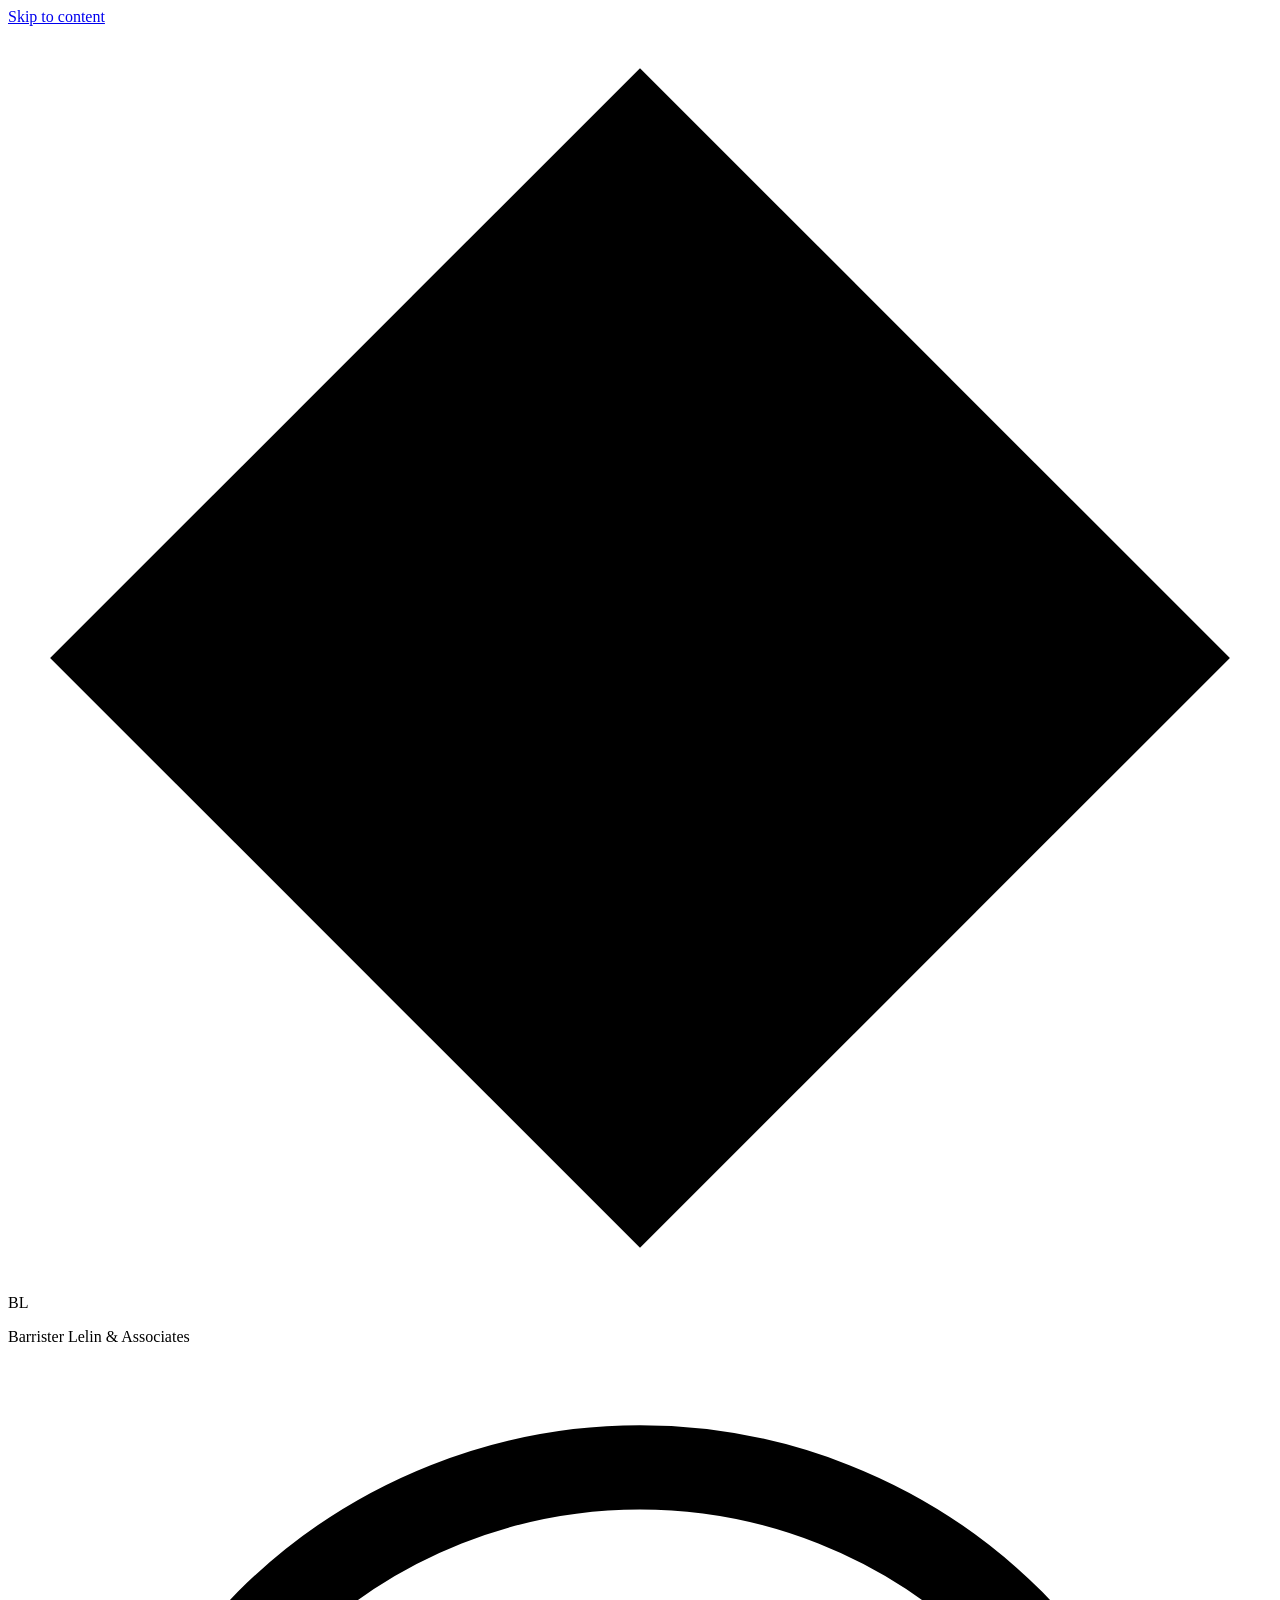
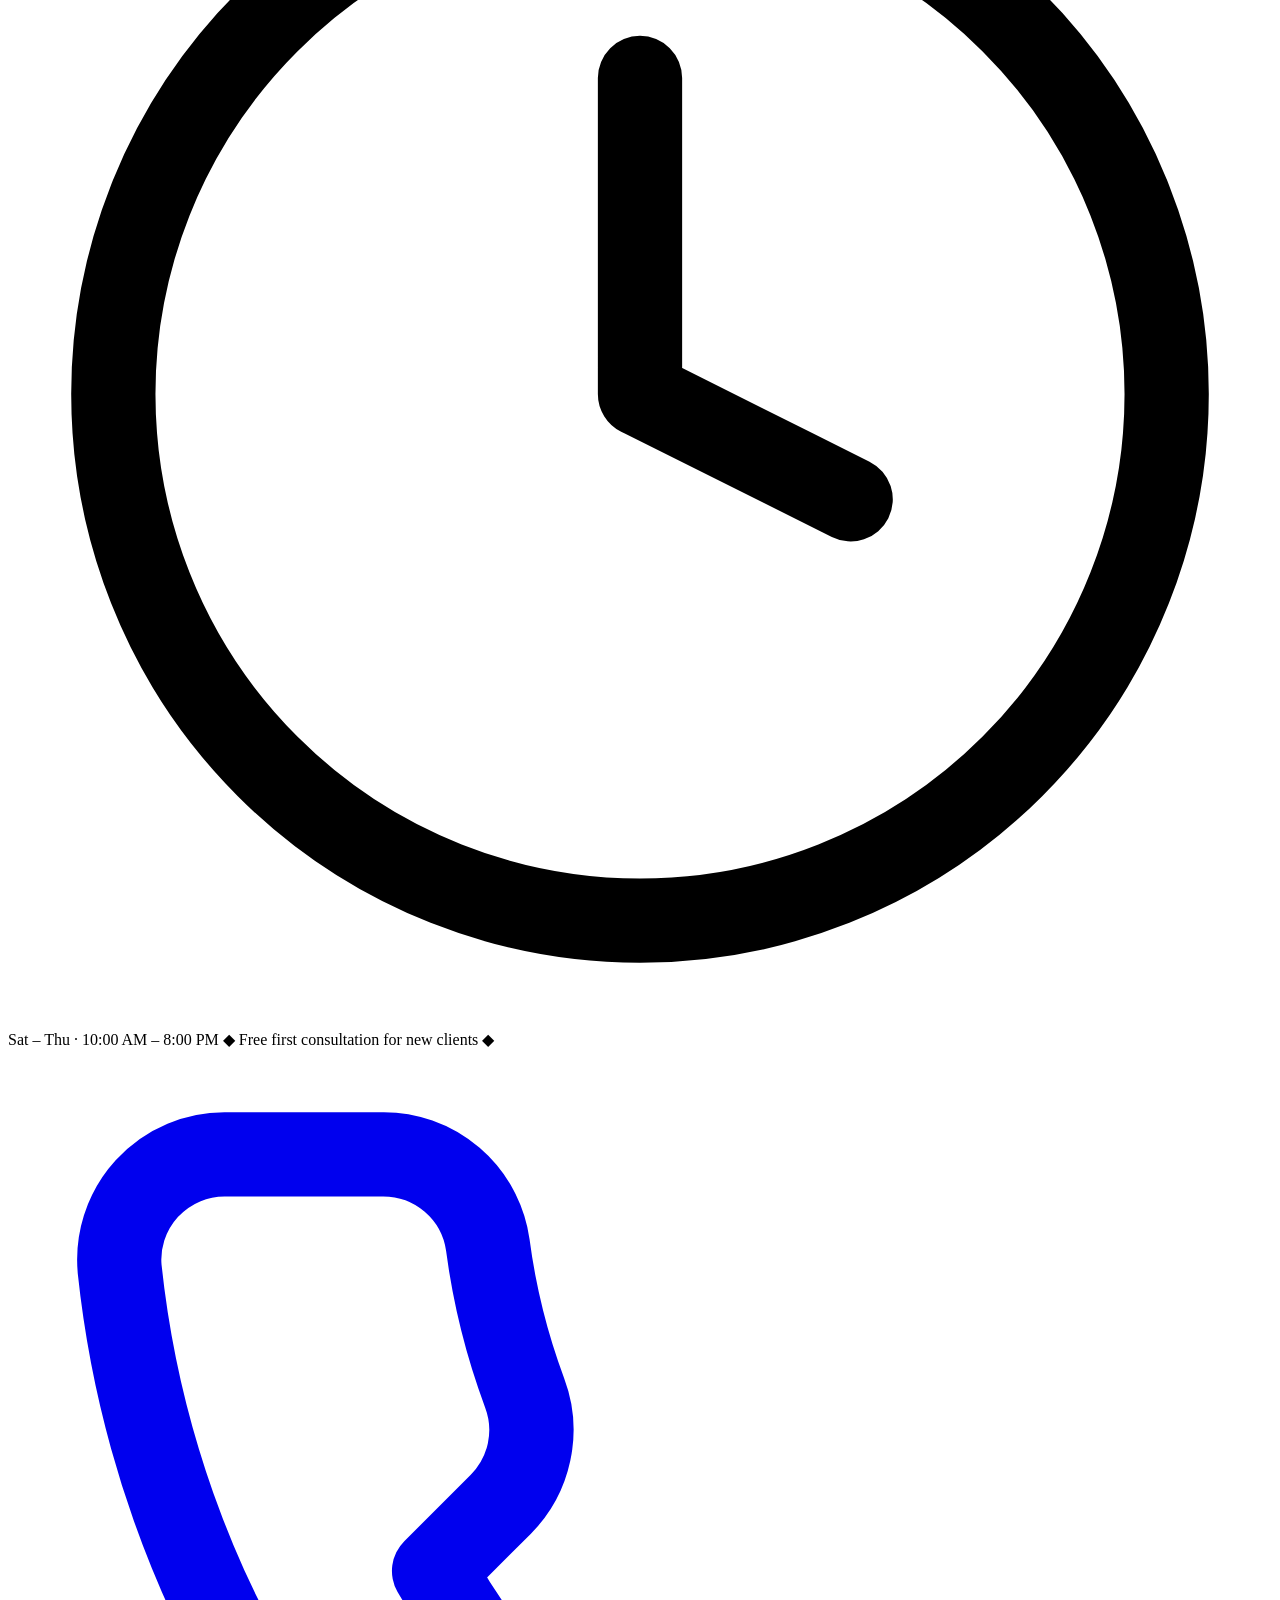
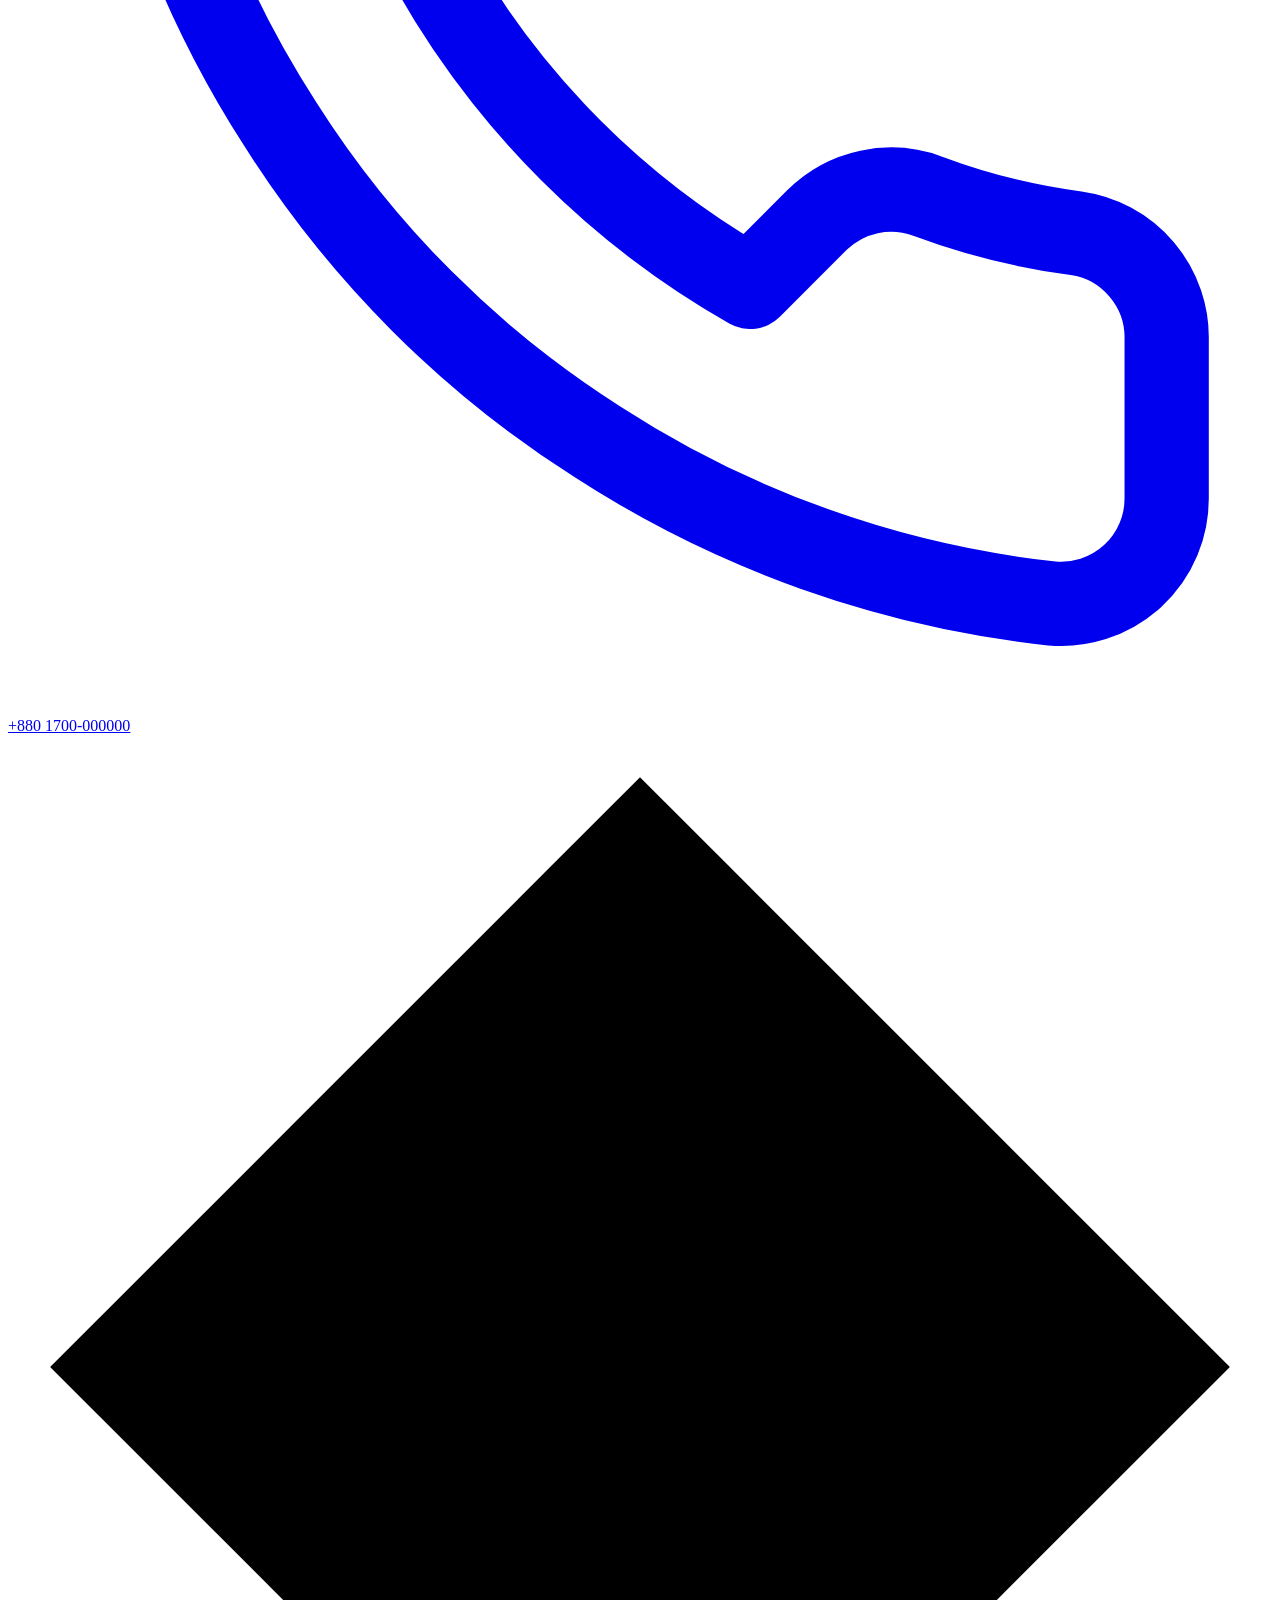
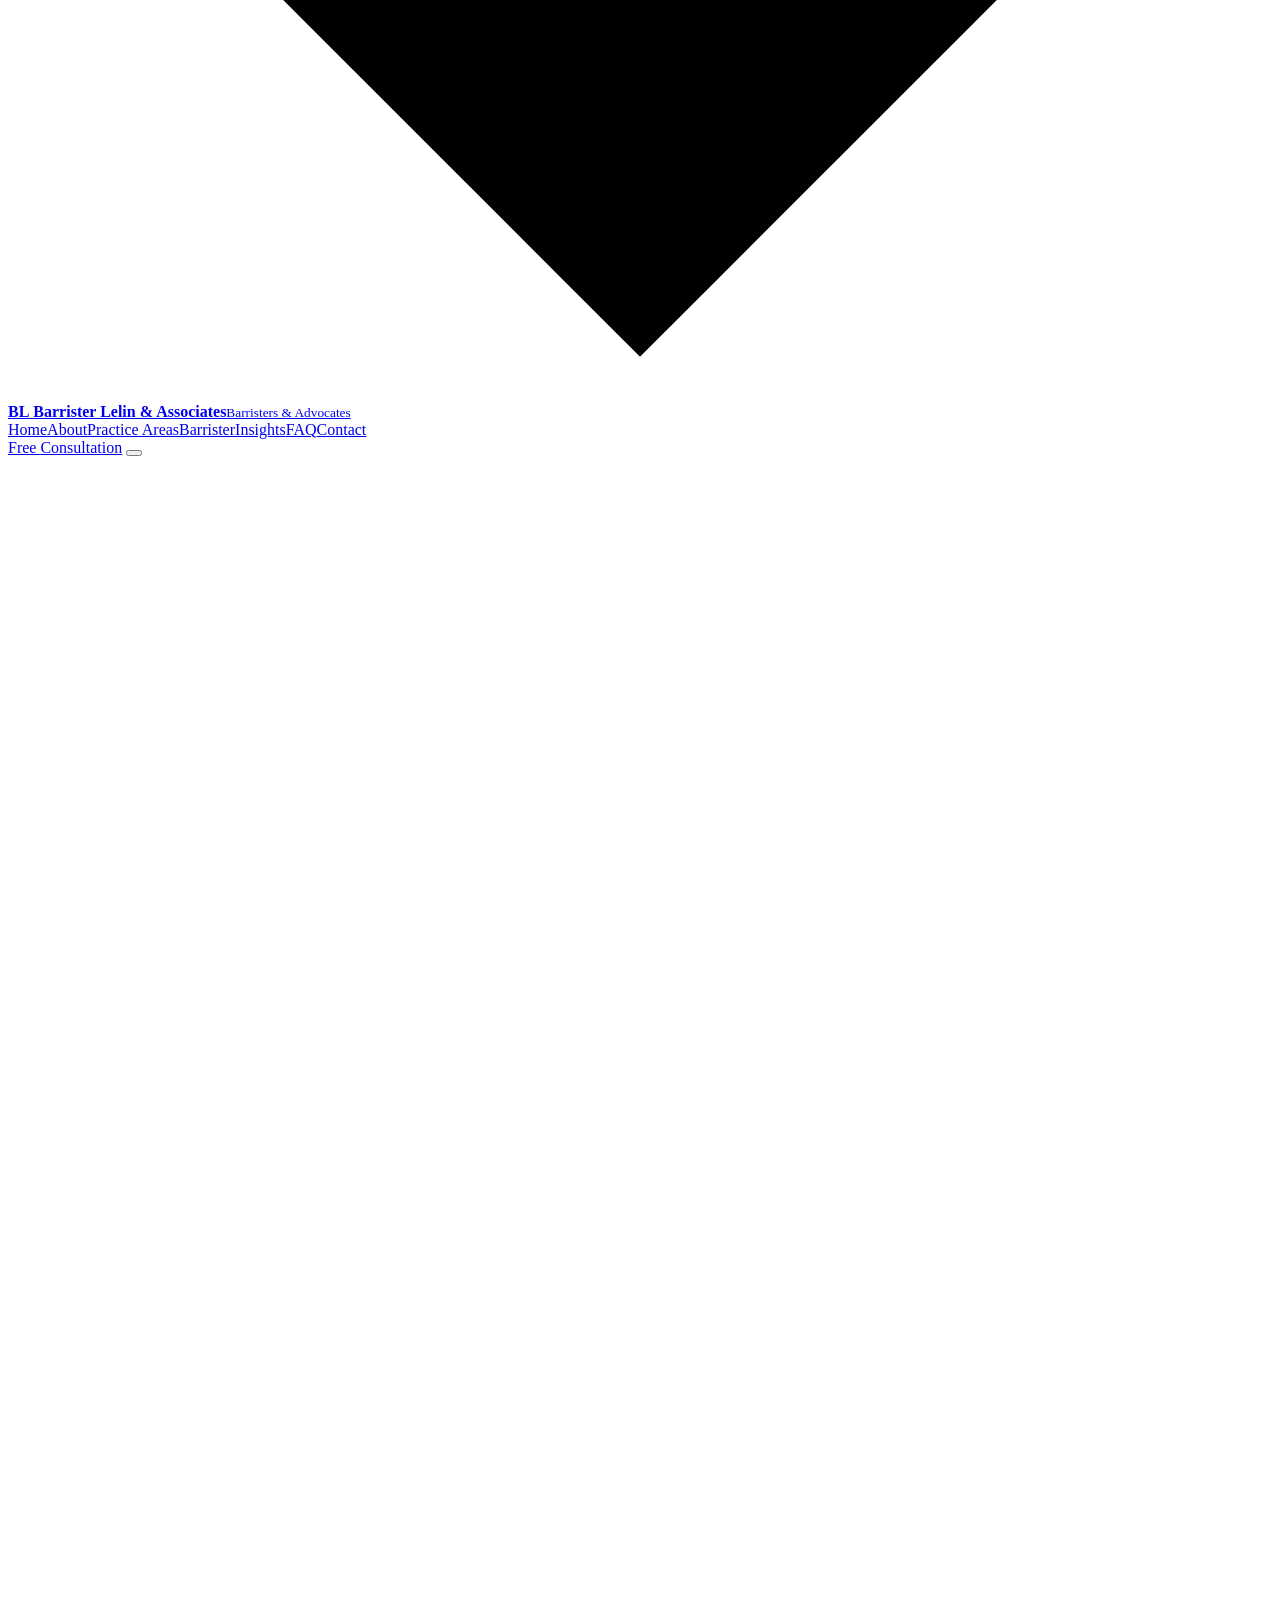
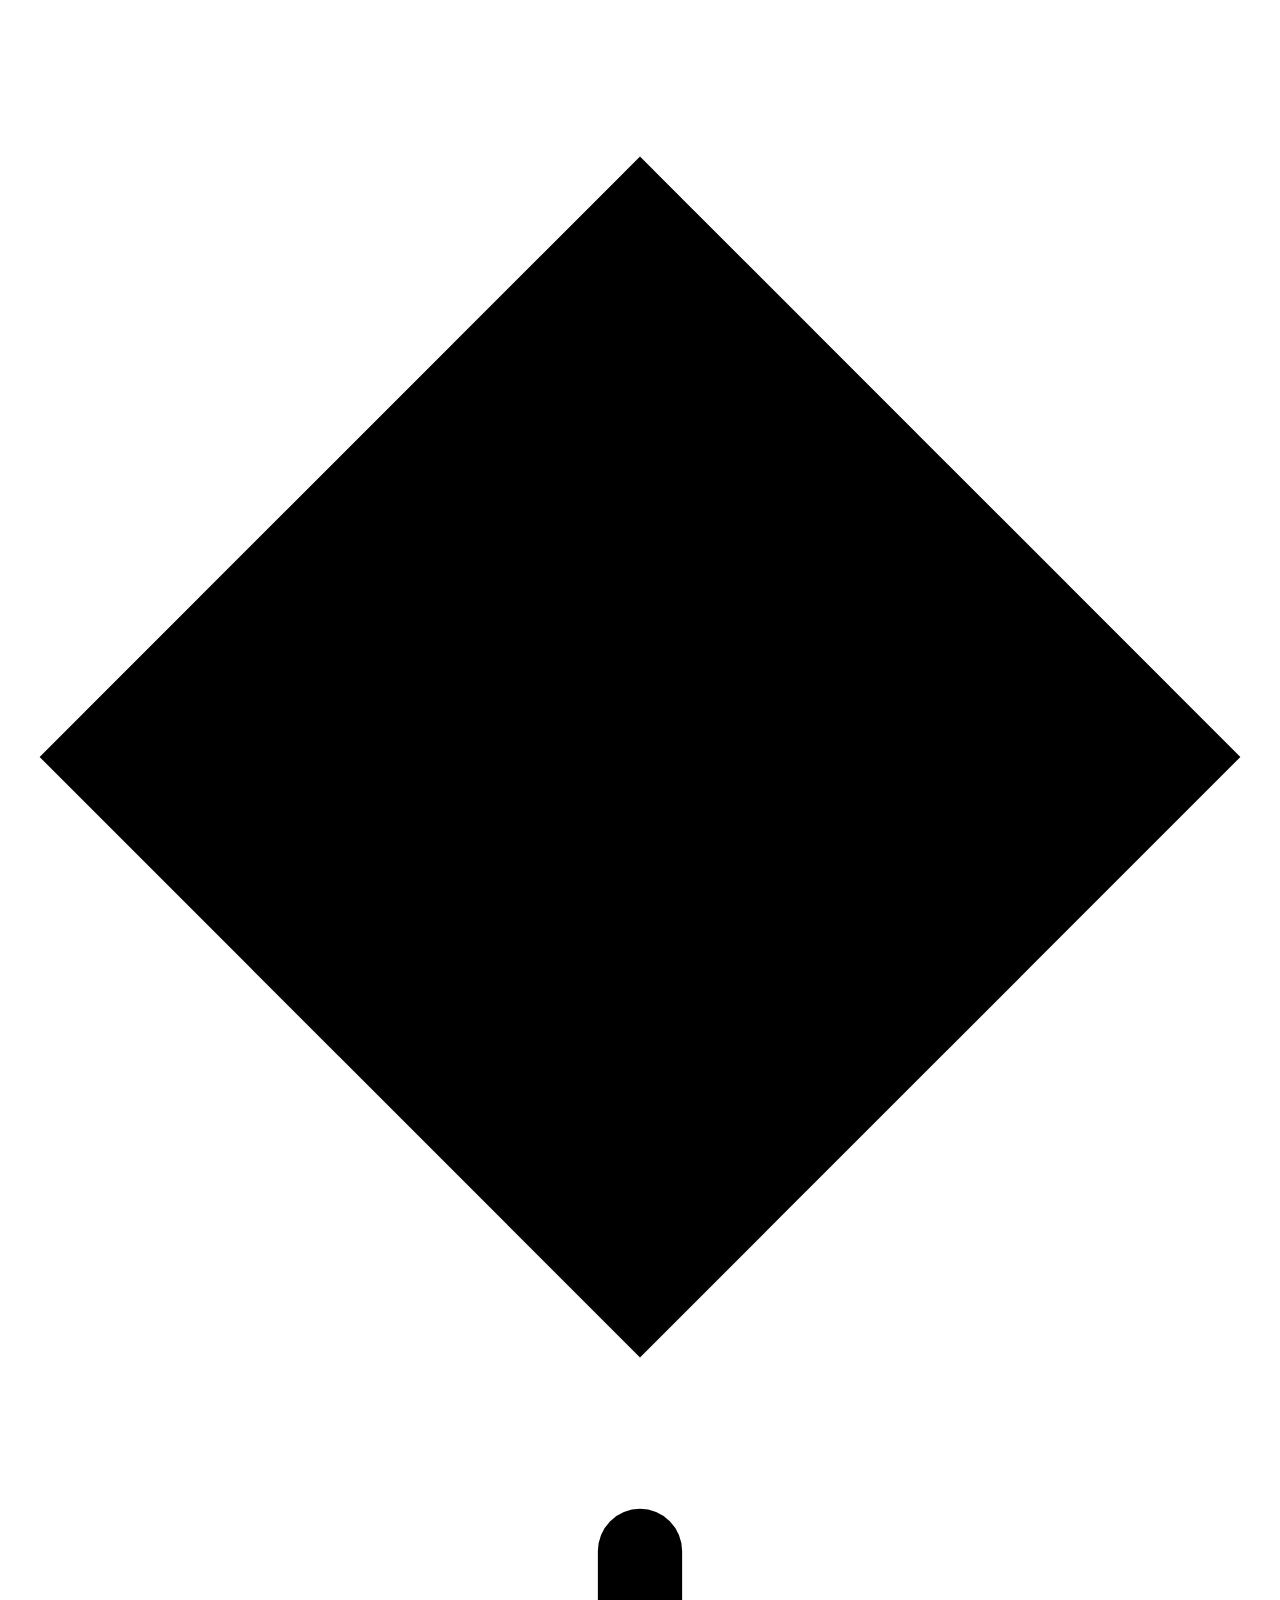
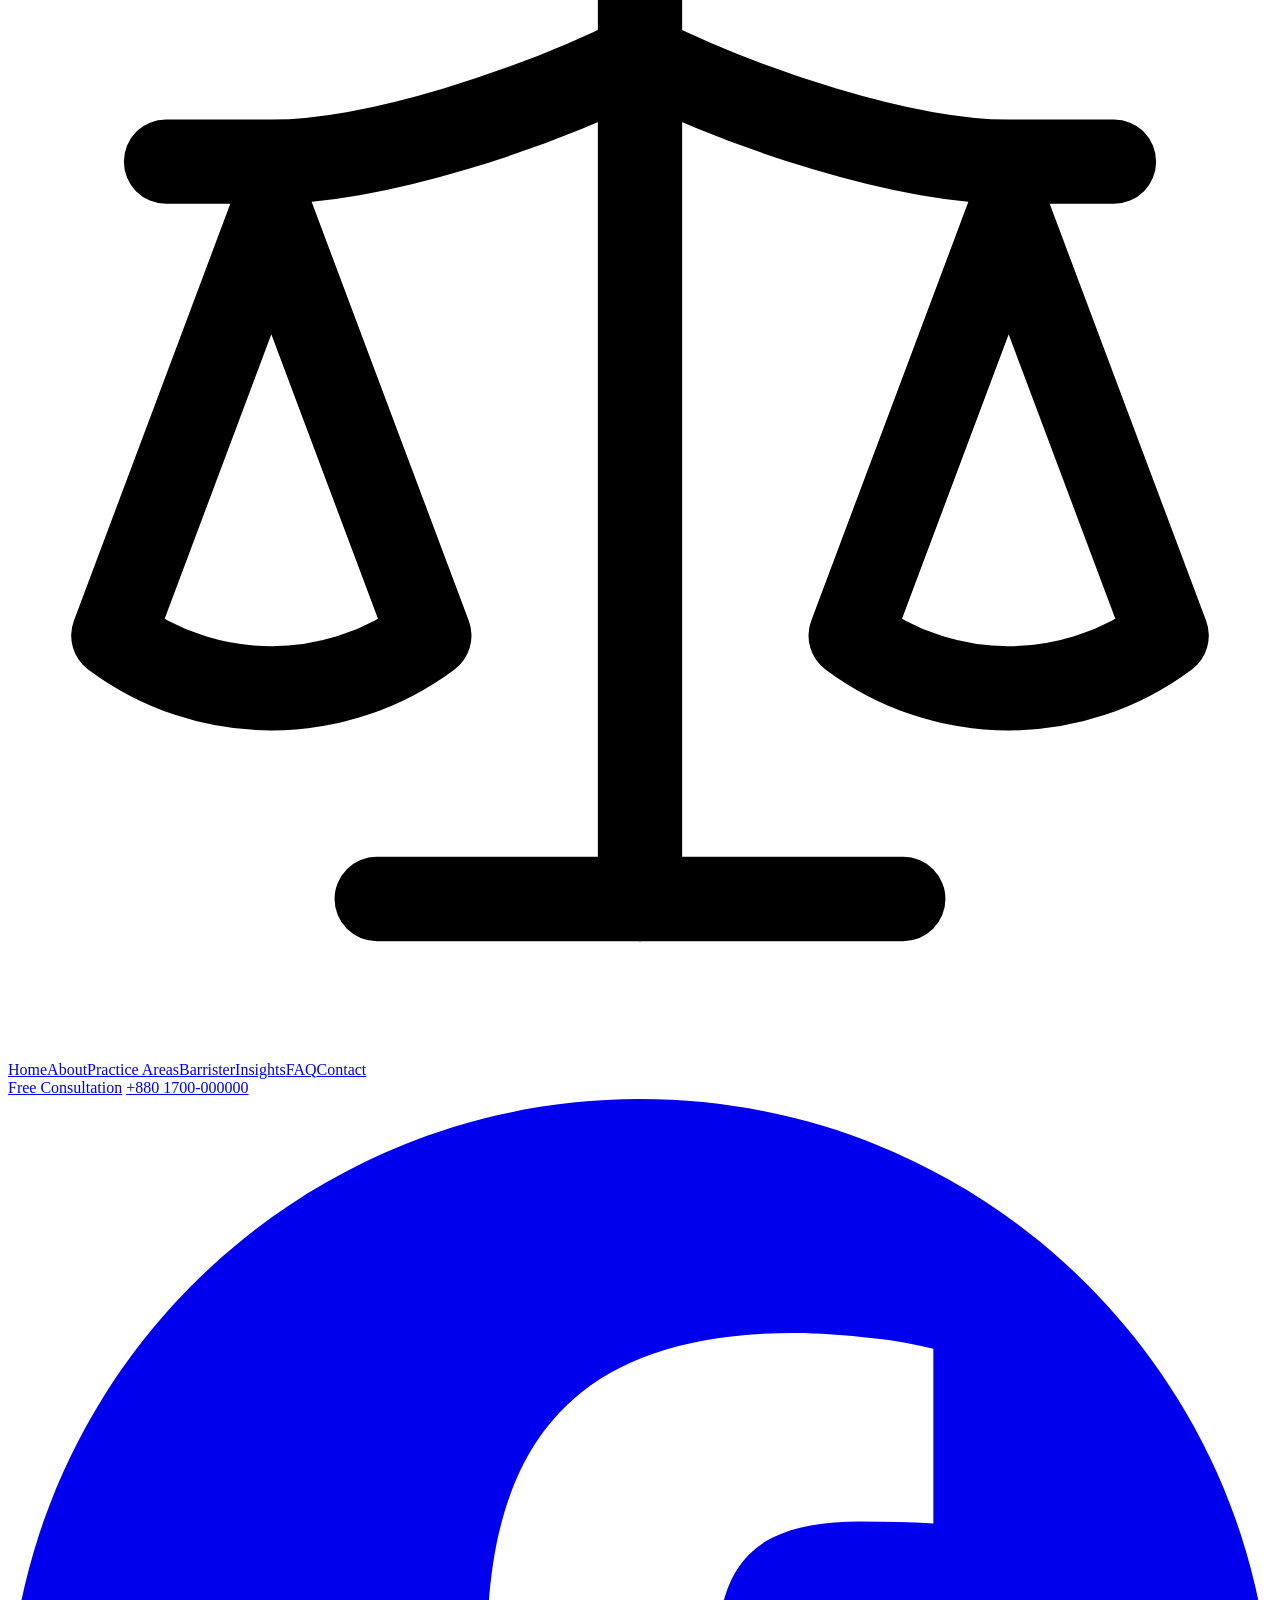
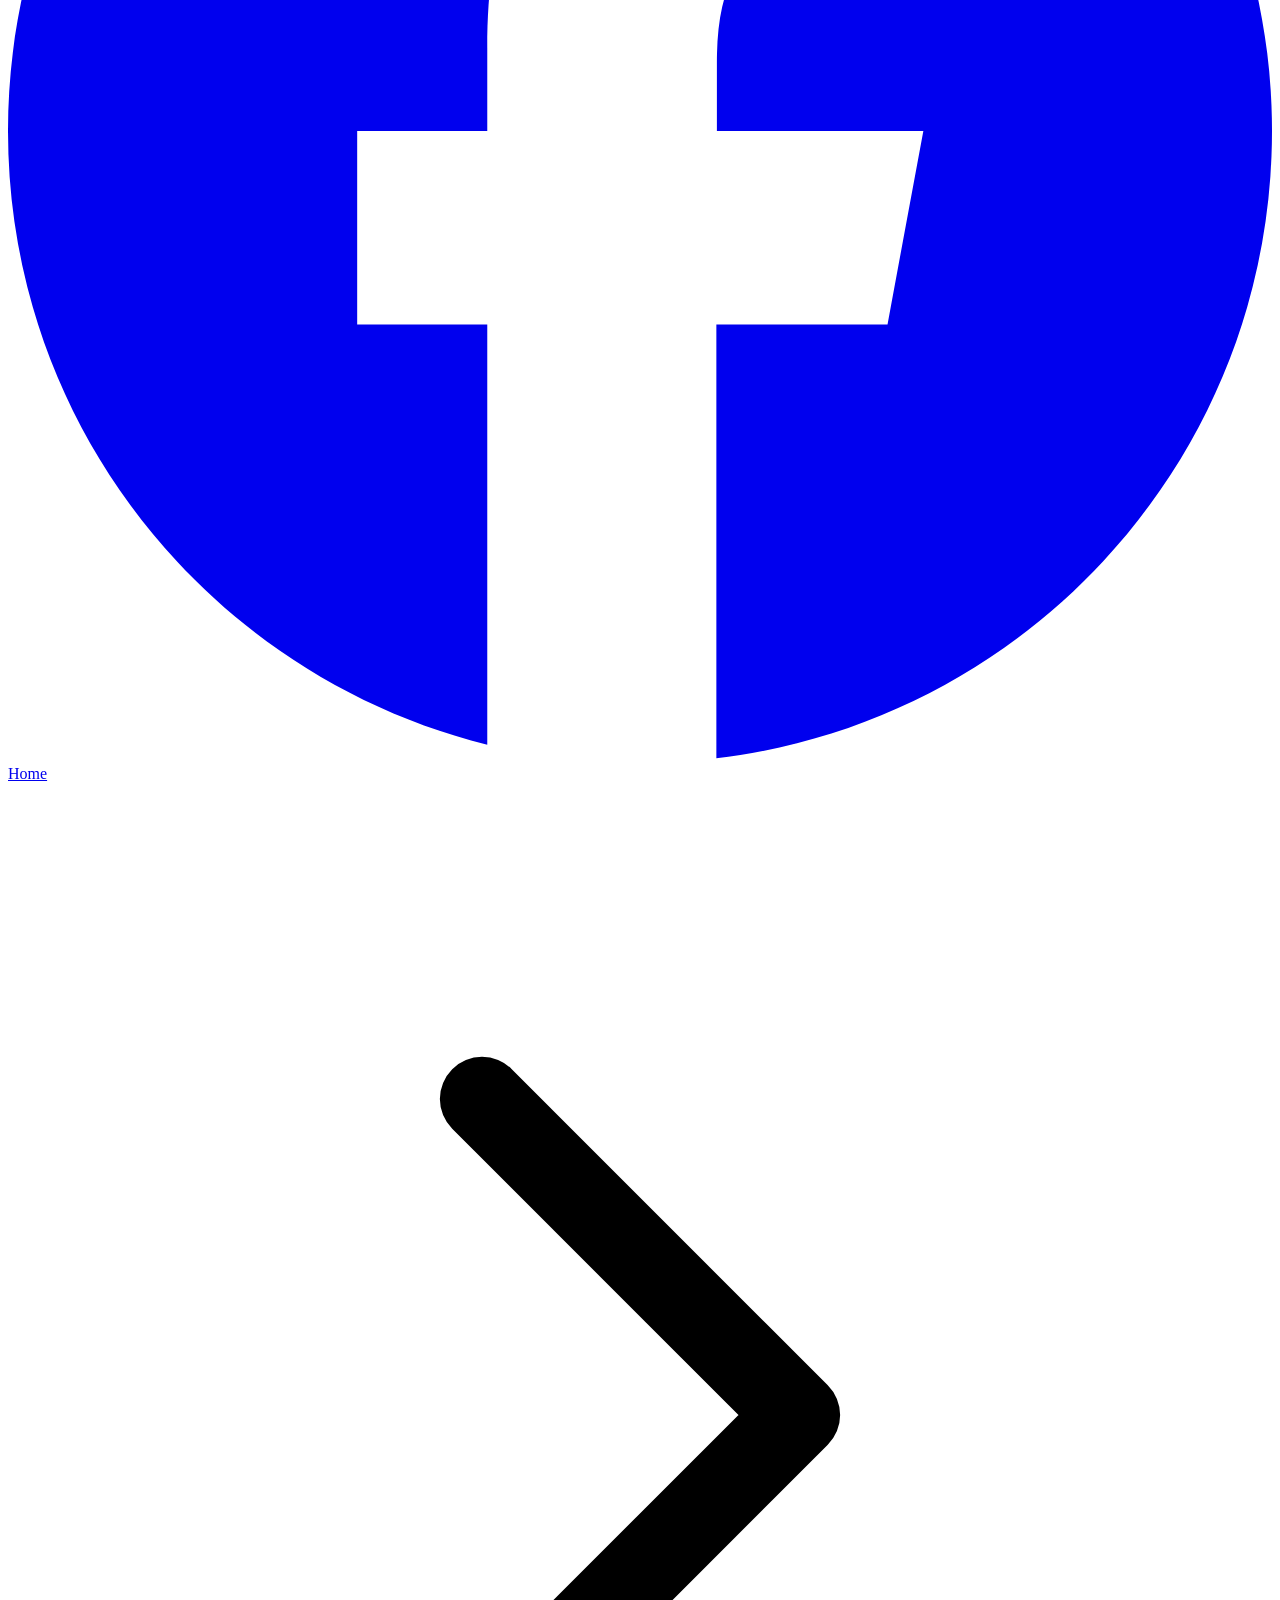
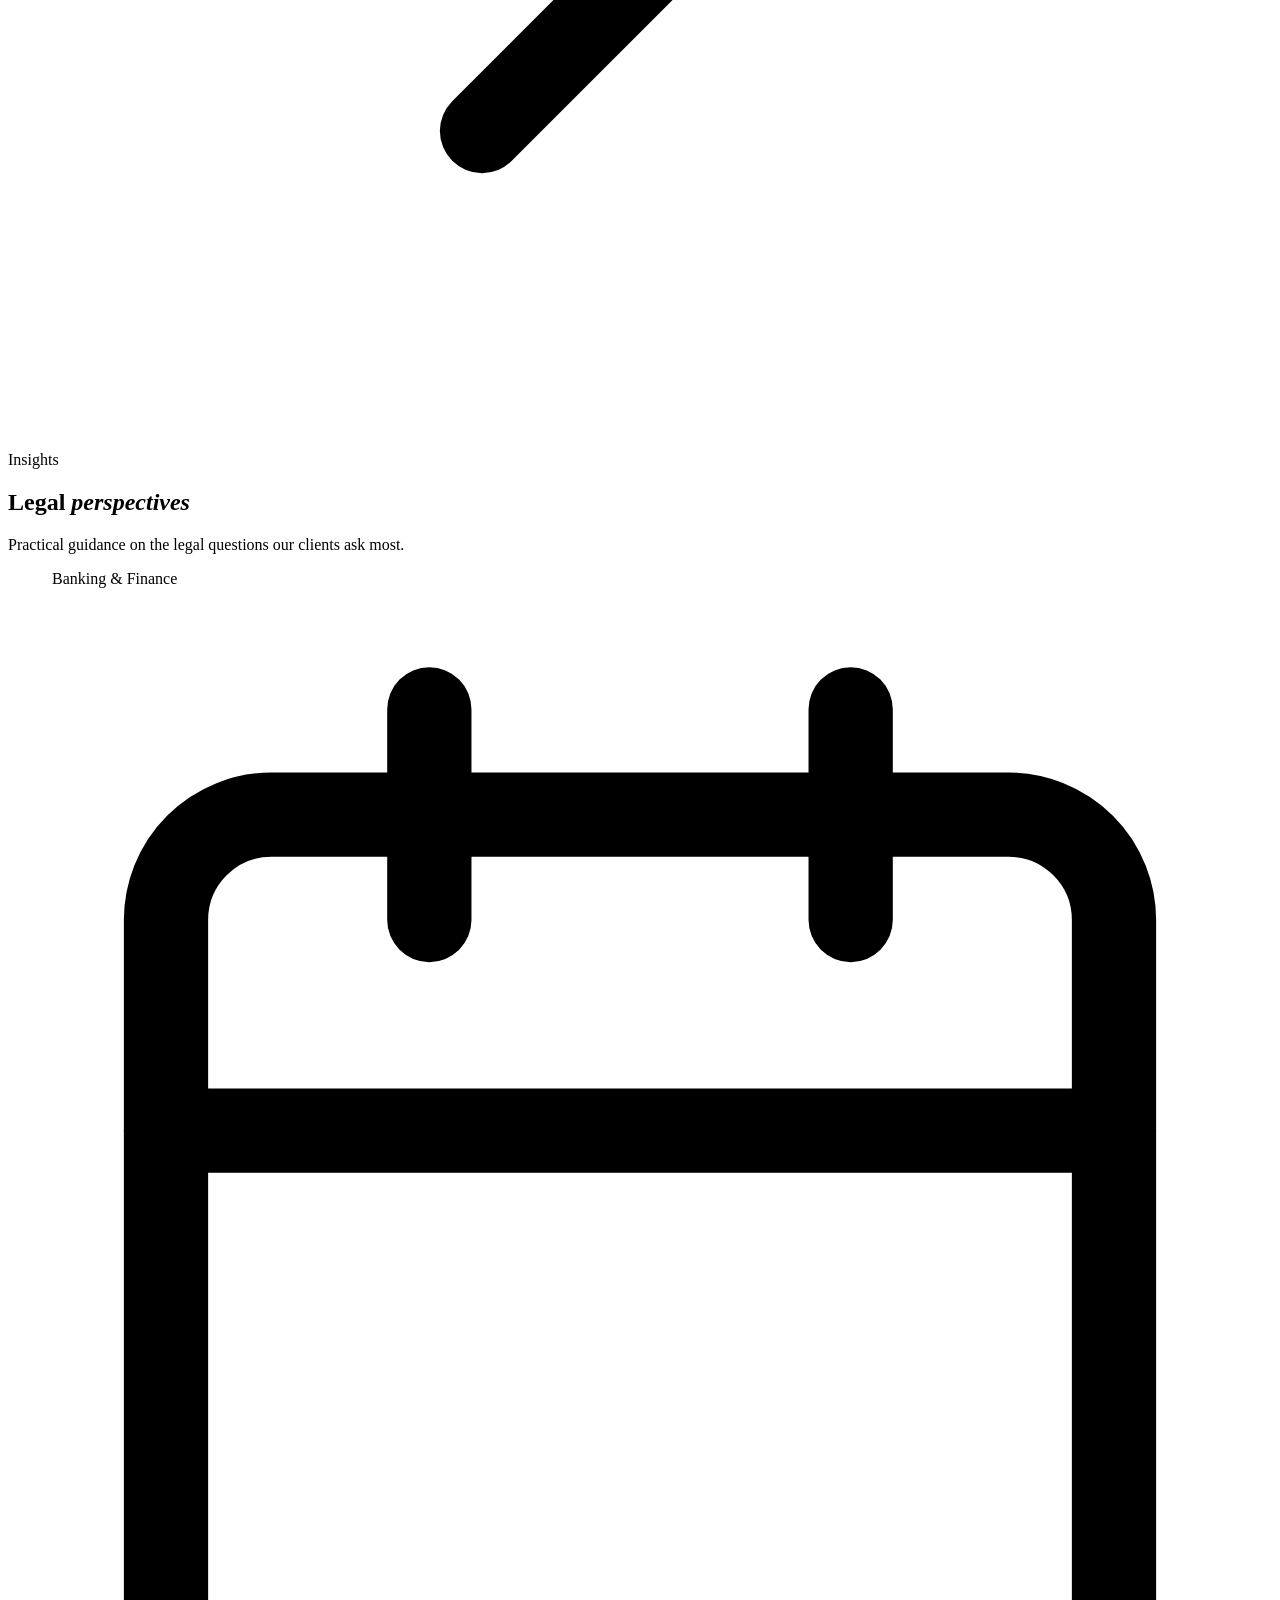
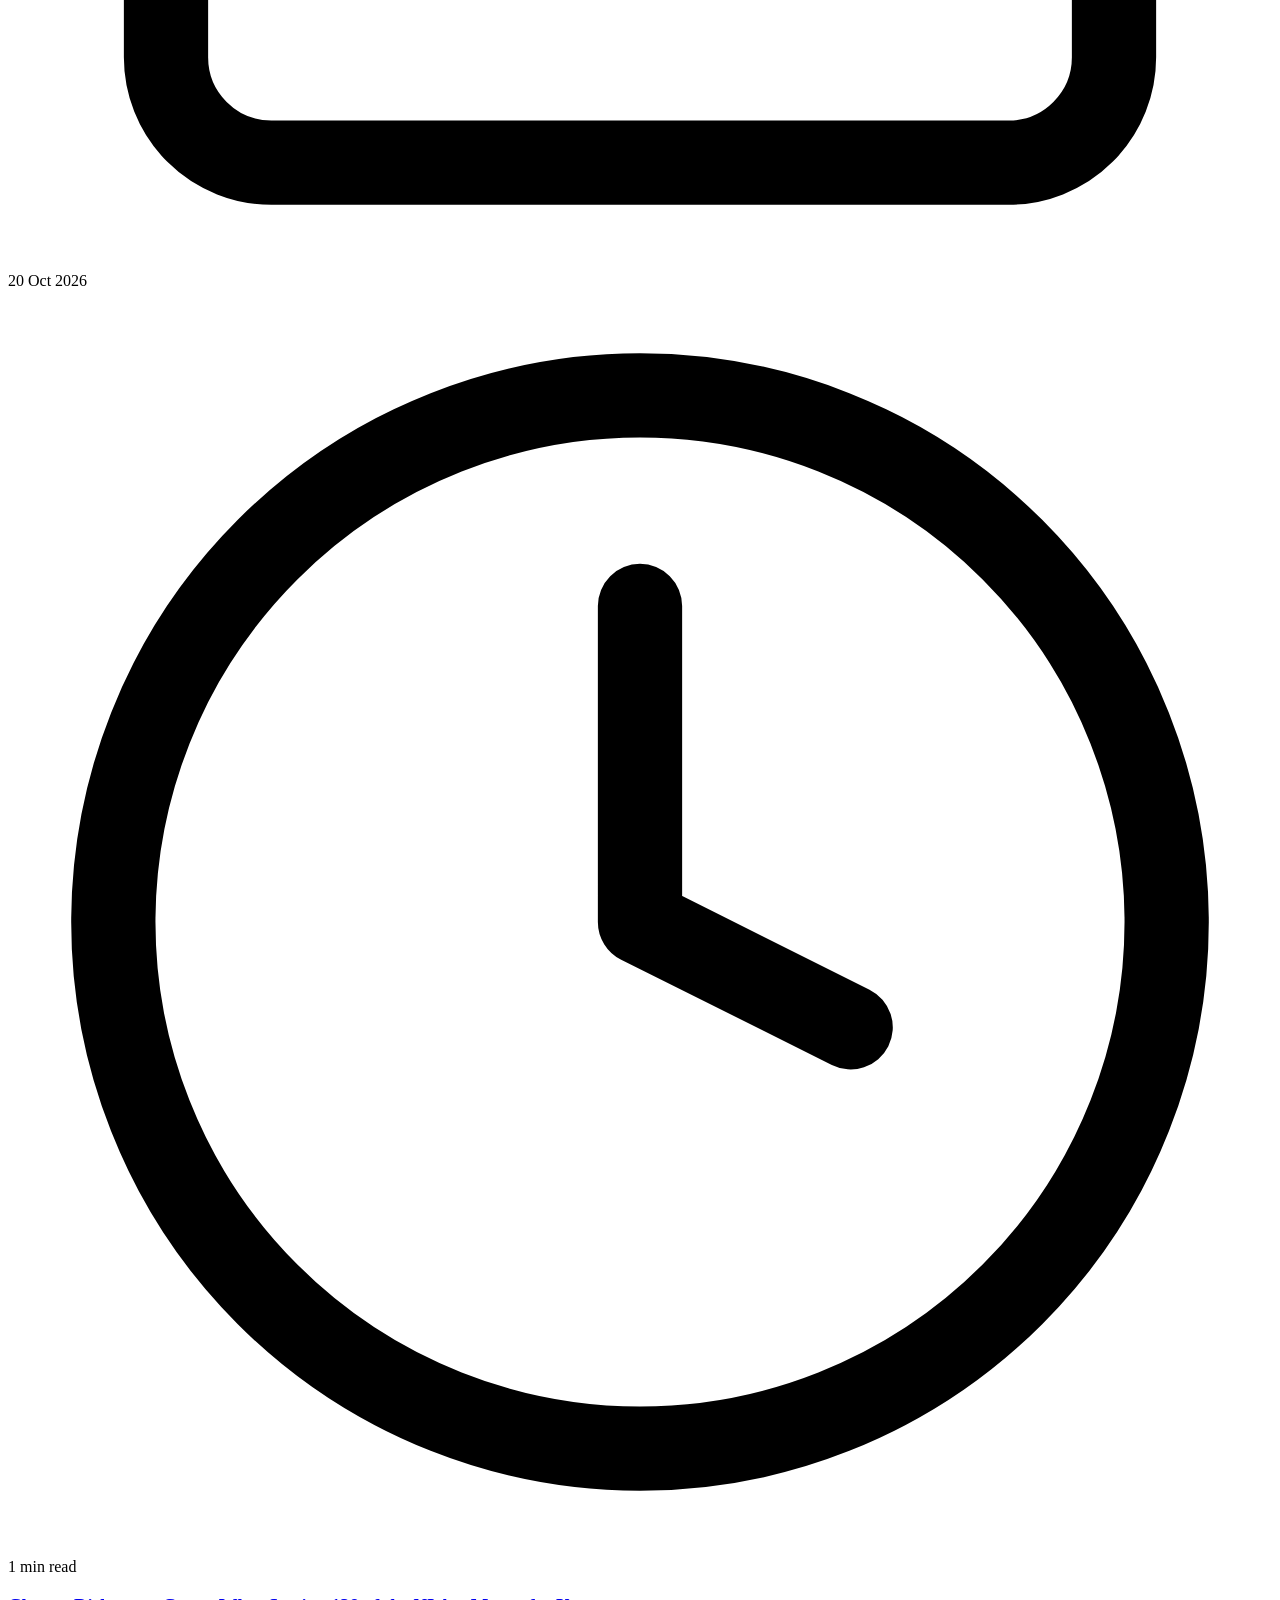
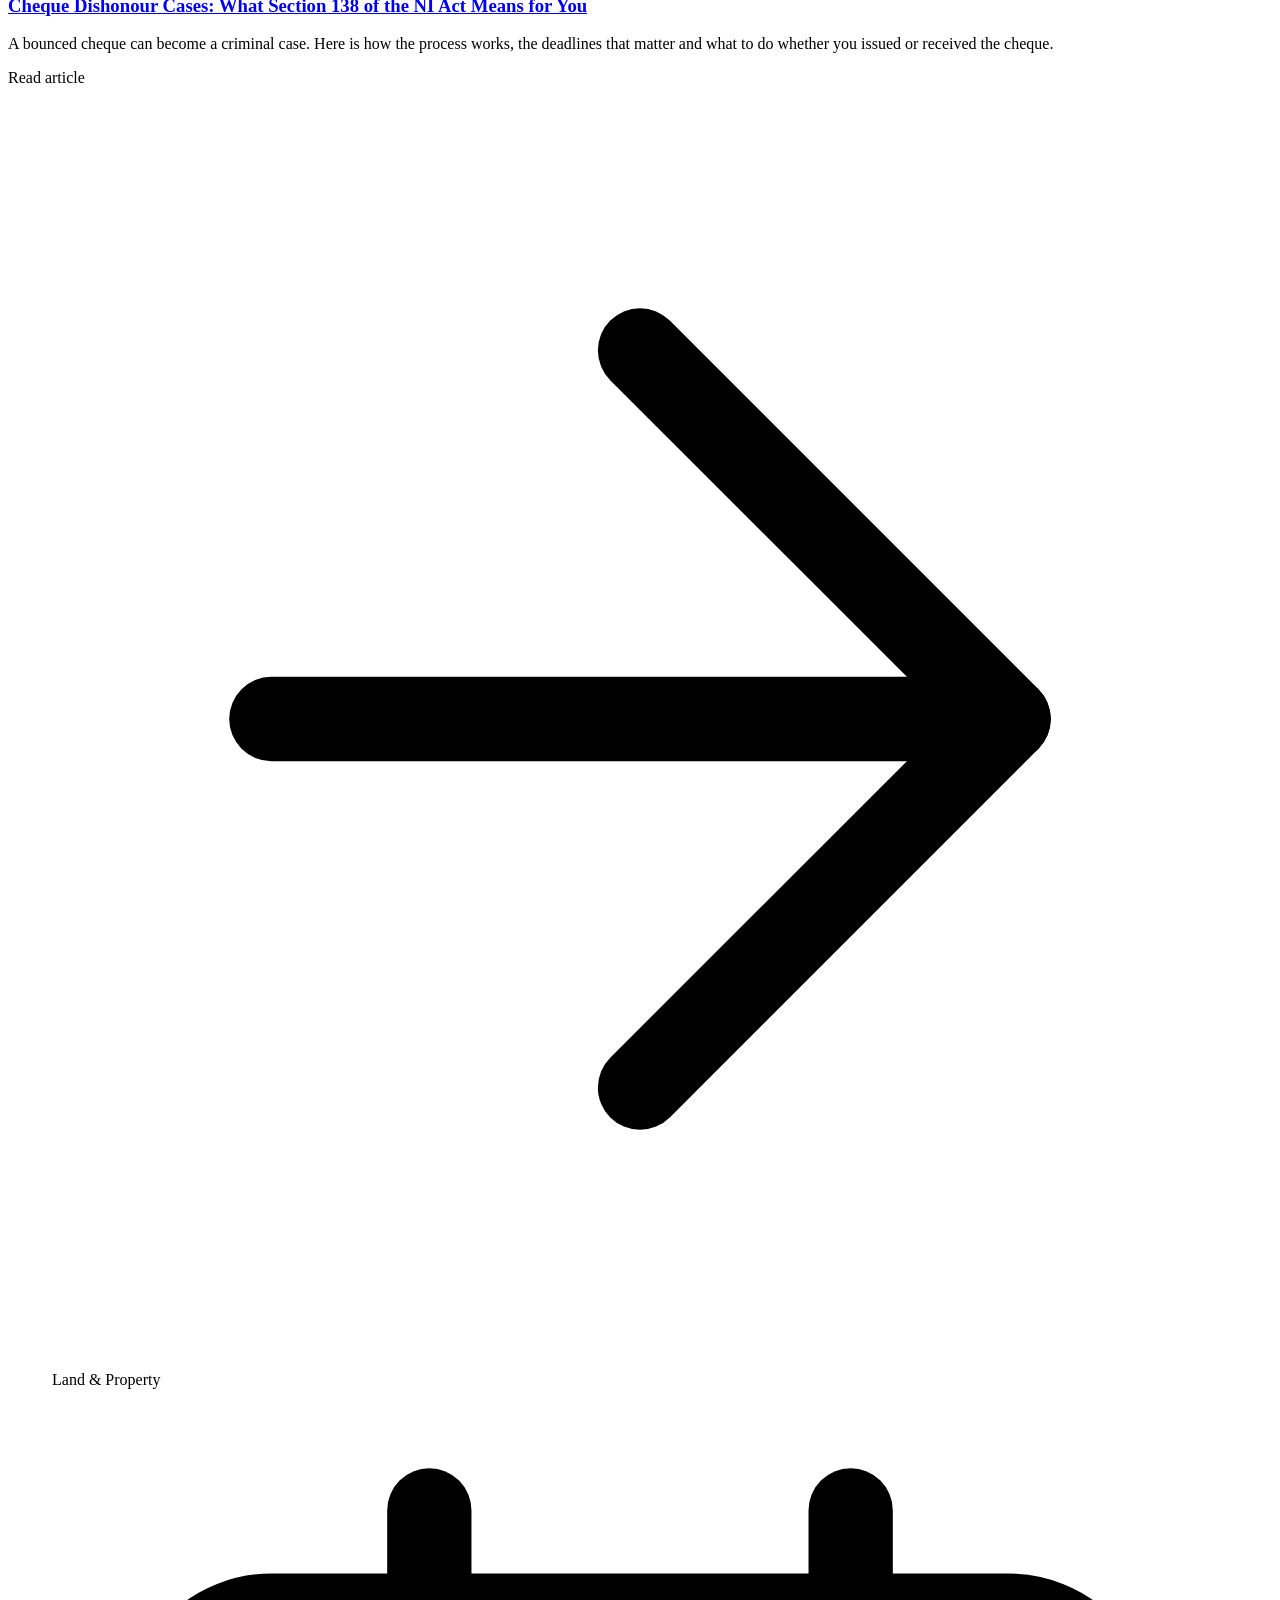
==== articles/index.html @ 0b08014f "Static live demo of landing page design 3 Co-Authored-By: Claude Opus 5.5 <noreply@anthropic.com>" ====
<!doctype html>
<html lang="en" class="no-js">
<head>
<meta charset="utf-8">
<meta name="viewport" content="width=device-width, initial-scale=1, viewport-fit=cover">
<title>Legal Insights | Barrister Lelin &amp; Associates</title>
<meta name="description" content="Barristers and advocates in Dhaka for civil, criminal, family, corporate and property matters. Book a free, confidential consultation today.">
<meta name="keywords" content="barrister Dhaka, law firm Bangladesh, advocate, lawyer, legal consultation"><link rel="canonical" href="https://shihab-abesh.github.io/law-firm-demo-3/articles">
<meta property="og:type" content="website">
<meta property="og:site_name" content="Barrister Lelin &amp; Associates">
<meta property="og:title" content="Legal Insights | Barrister Lelin &amp; Associates">
<meta property="og:description" content="Barristers and advocates in Dhaka for civil, criminal, family, corporate and property matters. Book a free, confidential consultation today.">
<meta property="og:url" content="https://shihab-abesh.github.io/law-firm-demo-3/articles">
<meta property="og:image" content="https://shihab-abesh.github.io/law-firm-demo-3/uploads/demo/hero-justice.jpg"><meta name="twitter:image" content="https://shihab-abesh.github.io/law-firm-demo-3/uploads/demo/hero-justice.jpg"><meta name="twitter:card" content="summary_large_image">
<meta name="theme-color" content="#070707">
<link rel="icon" href="/law-firm-demo-3/assets/img/favicon.svg">
<link rel="apple-touch-icon" href="/law-firm-demo-3/assets/img/favicon.svg">
<link rel="preconnect" href="https://fonts.googleapis.com">
<link rel="preconnect" href="https://fonts.gstatic.com" crossorigin>
<link rel="stylesheet" href="https://fonts.googleapis.com/css2?family=Cinzel:wght@400;500;600;700&amp;family=Josefin+Sans:wght@300;400;500;600;700&amp;family=Great+Vibes&amp;display=swap">
<link rel="stylesheet" href="/law-firm-demo-3/assets/css/site.css?v=1793443906">
<style id="theme-vars">:root{--gold:#c9a24a;--gold-light:#ecd38e;--gold-dark:#8a6a1c;--dark-bg:#070707;--dark-surface:#121210;--dark-text:#f3ead6;--dark-muted:#aaa18c;--light-bg:#f7f1e3;--alt-bg:#efe5cf;--light-surface:#fffaf0;--light-text:#15130f;--light-muted:#6b6250;--font-head:'Cinzel', Georgia, serif;--font-body:'Josefin Sans', system-ui, sans-serif;--font-sign:'Great Vibes', cursive;--head-weight:500;--radius:0px;--btn-radius:0px;--head-case:none;--head-spacing:-.01em;}</style>
<script>
document.documentElement.classList.replace('no-js', 'js');
window.VISIT_KEY = 'visited:' + "\/law-firm-demo-3";
try { if (sessionStorage.getItem(window.VISIT_KEY)) document.documentElement.classList.add('skip-preloader'); } catch (e) {}
</script>
<script type="application/ld+json">{"@context":"https://schema.org","@type":"LegalService","name":"Barrister Lelin & Associates","description":"Barristers and advocates in Dhaka for civil, criminal, family, corporate and property matters. Book a free, confidential consultation today.","url":"https://shihab-abesh.github.io/law-firm-demo-3/","telephone":"+880 1700-000000","email":"info@lelinassociates.com","image":"https://shihab-abesh.github.io/law-firm-demo-3/uploads/demo/hero-justice.jpg","address":{"@type":"PostalAddress","streetAddress":"Kakrail, Ramna, Dhaka 1000, Bangladesh","addressCountry":"BD"},"openingHours":"Sat – Thu · 10:00 AM – 8:00 PM","sameAs":["https://www.facebook.com/barristerrobiulandassociates/"]}</script>
</head>
<body class="fx-grain fx-cursor fx-reveal fx-parallax  has-mobile-bar">
<a class="skip-link" href="#main">Skip to content</a>

<div class="preloader" aria-hidden="true">
    <span class="pl-door pl-door--l"></span><span class="pl-door pl-door--r"></span>
    <div class="pl-center">
        <svg class="pl-diamond" viewBox="0 0 120 120"><path d="M60 4 116 60 60 116 4 60Z"/><path d="M60 16 104 60 60 104 16 60Z"/></svg>
        <span class="pl-mono">BL</span>
        <p class="pl-name">Barrister Lelin &amp; Associates</p>
    </div>
</div>

<div class="scroll-progress" aria-hidden="true"></div><div class="cursor is-hidden" aria-hidden="true"><span class="cursor-ring"></span></div>
<header class="hd is-solid is-static" data-autohide>
        <div class="hd-top">
        <div class="container">
            <span><svg class="ico" viewBox="0 0 24 24" fill="none" stroke="currentColor" stroke-width="1.6" stroke-linecap="round" stroke-linejoin="round" aria-hidden="true" focusable="false"><circle cx="12" cy="12" r="10"/><path d="M12 6v6l4 2"/></svg>Sat – Thu · 10:00 AM – 8:00 PM</span>
            <span class="hd-top-msg">◆ Free first consultation for new clients ◆</span>
            <span><a href="tel:+8801700000000"><svg class="ico" viewBox="0 0 24 24" fill="none" stroke="currentColor" stroke-width="1.6" stroke-linecap="round" stroke-linejoin="round" aria-hidden="true" focusable="false"><path d="M22 16.92v3a2 2 0 0 1-2.18 2 19.79 19.79 0 0 1-8.63-3.07 19.5 19.5 0 0 1-6-6 19.79 19.79 0 0 1-3.07-8.67A2 2 0 0 1 4.11 2h3a2 2 0 0 1 2 1.72 12.84 12.84 0 0 0 .7 2.81 2 2 0 0 1-.45 2.11L8.09 9.91a16 16 0 0 0 6 6l1.27-1.27a2 2 0 0 1 2.11-.45 12.84 12.84 0 0 0 2.81.7A2 2 0 0 1 22 16.92z"/></svg>+880 1700-000000</a></span>
        </div>
    </div>
        <div class="container hd-bar">
        <a class="hd-brand" href="/law-firm-demo-3/" aria-label="Barrister Lelin &amp; Associates — home">
                            <span class="hd-mono"><svg viewBox="0 0 120 120" aria-hidden="true"><path d="M60 4 116 60 60 116 4 60Z"/></svg><b>BL</b></span>
                <span class="hd-name"><strong>Barrister Lelin &amp; Associates</strong><small>Barristers &amp; Advocates</small></span>
                    </a>
        <nav class="hd-nav" aria-label="Main">
            <a href="/law-firm-demo-3/#home">Home</a><a href="/law-firm-demo-3/#about">About</a><a href="/law-firm-demo-3/#practice">Practice Areas</a><a href="/law-firm-demo-3/#barrister">Barrister</a><a href="/law-firm-demo-3/#insights">Insights</a><a href="/law-firm-demo-3/#faq">FAQ</a><a href="/law-firm-demo-3/#contact">Contact</a>        </nav>
        <div class="hd-actions">
                        <a class="btn btn-outline btn-sm hd-cta" href="/law-firm-demo-3/#contact"><span>Free Consultation</span></a>            <button class="burger" type="button" aria-label="Open menu" aria-expanded="false" aria-controls="mobile-nav"><span></span><span></span><span></span></button>
        </div>
    </div>
</header>

<div class="mnav" id="mobile-nav">
    <svg class="mnav-sun" viewBox="-100 -100 200 200" aria-hidden="true" focusable="false">
            <line x1="0" y1="-22" x2="0" y2="-142" transform="rotate(0)" stroke-width=".45"/>
            <line x1="0" y1="-30" x2="0" y2="-142" transform="rotate(5)" stroke-width=".18"/>
            <line x1="0" y1="-22" x2="0" y2="-142" transform="rotate(10)" stroke-width=".45"/>
            <line x1="0" y1="-30" x2="0" y2="-142" transform="rotate(15)" stroke-width=".18"/>
            <line x1="0" y1="-22" x2="0" y2="-142" transform="rotate(20)" stroke-width=".45"/>
            <line x1="0" y1="-30" x2="0" y2="-142" transform="rotate(25)" stroke-width=".18"/>
            <line x1="0" y1="-22" x2="0" y2="-142" transform="rotate(30)" stroke-width=".45"/>
            <line x1="0" y1="-30" x2="0" y2="-142" transform="rotate(35)" stroke-width=".18"/>
            <line x1="0" y1="-22" x2="0" y2="-142" transform="rotate(40)" stroke-width=".45"/>
            <line x1="0" y1="-30" x2="0" y2="-142" transform="rotate(45)" stroke-width=".18"/>
            <line x1="0" y1="-22" x2="0" y2="-142" transform="rotate(50)" stroke-width=".45"/>
            <line x1="0" y1="-30" x2="0" y2="-142" transform="rotate(55)" stroke-width=".18"/>
            <line x1="0" y1="-22" x2="0" y2="-142" transform="rotate(60)" stroke-width=".45"/>
            <line x1="0" y1="-30" x2="0" y2="-142" transform="rotate(65)" stroke-width=".18"/>
            <line x1="0" y1="-22" x2="0" y2="-142" transform="rotate(70)" stroke-width=".45"/>
            <line x1="0" y1="-30" x2="0" y2="-142" transform="rotate(75)" stroke-width=".18"/>
            <line x1="0" y1="-22" x2="0" y2="-142" transform="rotate(80)" stroke-width=".45"/>
            <line x1="0" y1="-30" x2="0" y2="-142" transform="rotate(85)" stroke-width=".18"/>
            <line x1="0" y1="-22" x2="0" y2="-142" transform="rotate(90)" stroke-width=".45"/>
            <line x1="0" y1="-30" x2="0" y2="-142" transform="rotate(95)" stroke-width=".18"/>
            <line x1="0" y1="-22" x2="0" y2="-142" transform="rotate(100)" stroke-width=".45"/>
            <line x1="0" y1="-30" x2="0" y2="-142" transform="rotate(105)" stroke-width=".18"/>
            <line x1="0" y1="-22" x2="0" y2="-142" transform="rotate(110)" stroke-width=".45"/>
            <line x1="0" y1="-30" x2="0" y2="-142" transform="rotate(115)" stroke-width=".18"/>
            <line x1="0" y1="-22" x2="0" y2="-142" transform="rotate(120)" stroke-width=".45"/>
            <line x1="0" y1="-30" x2="0" y2="-142" transform="rotate(125)" stroke-width=".18"/>
            <line x1="0" y1="-22" x2="0" y2="-142" transform="rotate(130)" stroke-width=".45"/>
            <line x1="0" y1="-30" x2="0" y2="-142" transform="rotate(135)" stroke-width=".18"/>
            <line x1="0" y1="-22" x2="0" y2="-142" transform="rotate(140)" stroke-width=".45"/>
            <line x1="0" y1="-30" x2="0" y2="-142" transform="rotate(145)" stroke-width=".18"/>
            <line x1="0" y1="-22" x2="0" y2="-142" transform="rotate(150)" stroke-width=".45"/>
            <line x1="0" y1="-30" x2="0" y2="-142" transform="rotate(155)" stroke-width=".18"/>
            <line x1="0" y1="-22" x2="0" y2="-142" transform="rotate(160)" stroke-width=".45"/>
            <line x1="0" y1="-30" x2="0" y2="-142" transform="rotate(165)" stroke-width=".18"/>
            <line x1="0" y1="-22" x2="0" y2="-142" transform="rotate(170)" stroke-width=".45"/>
            <line x1="0" y1="-30" x2="0" y2="-142" transform="rotate(175)" stroke-width=".18"/>
            <line x1="0" y1="-22" x2="0" y2="-142" transform="rotate(180)" stroke-width=".45"/>
            <line x1="0" y1="-30" x2="0" y2="-142" transform="rotate(185)" stroke-width=".18"/>
            <line x1="0" y1="-22" x2="0" y2="-142" transform="rotate(190)" stroke-width=".45"/>
            <line x1="0" y1="-30" x2="0" y2="-142" transform="rotate(195)" stroke-width=".18"/>
            <line x1="0" y1="-22" x2="0" y2="-142" transform="rotate(200)" stroke-width=".45"/>
            <line x1="0" y1="-30" x2="0" y2="-142" transform="rotate(205)" stroke-width=".18"/>
            <line x1="0" y1="-22" x2="0" y2="-142" transform="rotate(210)" stroke-width=".45"/>
            <line x1="0" y1="-30" x2="0" y2="-142" transform="rotate(215)" stroke-width=".18"/>
            <line x1="0" y1="-22" x2="0" y2="-142" transform="rotate(220)" stroke-width=".45"/>
            <line x1="0" y1="-30" x2="0" y2="-142" transform="rotate(225)" stroke-width=".18"/>
            <line x1="0" y1="-22" x2="0" y2="-142" transform="rotate(230)" stroke-width=".45"/>
            <line x1="0" y1="-30" x2="0" y2="-142" transform="rotate(235)" stroke-width=".18"/>
            <line x1="0" y1="-22" x2="0" y2="-142" transform="rotate(240)" stroke-width=".45"/>
            <line x1="0" y1="-30" x2="0" y2="-142" transform="rotate(245)" stroke-width=".18"/>
            <line x1="0" y1="-22" x2="0" y2="-142" transform="rotate(250)" stroke-width=".45"/>
            <line x1="0" y1="-30" x2="0" y2="-142" transform="rotate(255)" stroke-width=".18"/>
            <line x1="0" y1="-22" x2="0" y2="-142" transform="rotate(260)" stroke-width=".45"/>
            <line x1="0" y1="-30" x2="0" y2="-142" transform="rotate(265)" stroke-width=".18"/>
            <line x1="0" y1="-22" x2="0" y2="-142" transform="rotate(270)" stroke-width=".45"/>
            <line x1="0" y1="-30" x2="0" y2="-142" transform="rotate(275)" stroke-width=".18"/>
            <line x1="0" y1="-22" x2="0" y2="-142" transform="rotate(280)" stroke-width=".45"/>
            <line x1="0" y1="-30" x2="0" y2="-142" transform="rotate(285)" stroke-width=".18"/>
            <line x1="0" y1="-22" x2="0" y2="-142" transform="rotate(290)" stroke-width=".45"/>
            <line x1="0" y1="-30" x2="0" y2="-142" transform="rotate(295)" stroke-width=".18"/>
            <line x1="0" y1="-22" x2="0" y2="-142" transform="rotate(300)" stroke-width=".45"/>
            <line x1="0" y1="-30" x2="0" y2="-142" transform="rotate(305)" stroke-width=".18"/>
            <line x1="0" y1="-22" x2="0" y2="-142" transform="rotate(310)" stroke-width=".45"/>
            <line x1="0" y1="-30" x2="0" y2="-142" transform="rotate(315)" stroke-width=".18"/>
            <line x1="0" y1="-22" x2="0" y2="-142" transform="rotate(320)" stroke-width=".45"/>
            <line x1="0" y1="-30" x2="0" y2="-142" transform="rotate(325)" stroke-width=".18"/>
            <line x1="0" y1="-22" x2="0" y2="-142" transform="rotate(330)" stroke-width=".45"/>
            <line x1="0" y1="-30" x2="0" y2="-142" transform="rotate(335)" stroke-width=".18"/>
            <line x1="0" y1="-22" x2="0" y2="-142" transform="rotate(340)" stroke-width=".45"/>
            <line x1="0" y1="-30" x2="0" y2="-142" transform="rotate(345)" stroke-width=".18"/>
            <line x1="0" y1="-22" x2="0" y2="-142" transform="rotate(350)" stroke-width=".45"/>
            <line x1="0" y1="-30" x2="0" y2="-142" transform="rotate(355)" stroke-width=".18"/>
        <circle r="20" fill="none" stroke-width=".4"/>
    <circle r="16" fill="none" stroke-width=".2"/>
</svg>
    <div class="mnav-inner">
        <span class="emblem mnav-emblem" aria-hidden="true">
    <svg viewBox="0 0 120 120"><path d="M60 3 117 60 60 117 3 60Z"/><path d="M60 14 106 60 60 106 14 60Z"/></svg>
    <svg class="ico" viewBox="0 0 24 24" fill="none" stroke="currentColor" stroke-width="1.6" stroke-linecap="round" stroke-linejoin="round" aria-hidden="true" focusable="false"><path d="m16 16 3-8 3 8c-.87.65-1.92 1-3 1s-2.13-.35-3-1Z"/><path d="m2 16 3-8 3 8c-.87.65-1.92 1-3 1s-2.13-.35-3-1Z"/><path d="M7 21h10"/><path d="M12 3v18"/><path d="M3 7h2c2 0 5-1 7-2 2 1 5 2 7 2h2"/></svg></span>
        <nav class="mnav-links" aria-label="Mobile">
            <a href="/law-firm-demo-3/#home" style="--i: 0">Home</a><a href="/law-firm-demo-3/#about" style="--i: 1">About</a><a href="/law-firm-demo-3/#practice" style="--i: 2">Practice Areas</a><a href="/law-firm-demo-3/#barrister" style="--i: 3">Barrister</a><a href="/law-firm-demo-3/#insights" style="--i: 4">Insights</a><a href="/law-firm-demo-3/#faq" style="--i: 5">FAQ</a><a href="/law-firm-demo-3/#contact" style="--i: 6">Contact</a>        </nav>
        <span class="deco-rule " aria-hidden="true"><i></i><b></b><i></i></span>        <div class="mnav-foot">
            <a class="btn btn-gold" href="/law-firm-demo-3/#contact"><span>Free Consultation</span></a>            <a href="tel:+8801700000000">+880 1700-000000</a>            <div class="socials">
            <a href="https://www.facebook.com/barristerrobiulandassociates/" target="_blank" rel="noopener noreferrer" aria-label="Facebook"><svg class="ico" viewBox="0 0 24 24" fill="none" stroke="currentColor" stroke-width="1.6" stroke-linecap="round" stroke-linejoin="round" aria-hidden="true" focusable="false"><path fill="currentColor" stroke="none" d="M9.1 23.69v-7.98H6.63v-3.67H9.1v-1.58c0-4.09 1.85-5.98 5.86-5.98.4 0 .96.04 1.47.1.39.04.78.11 1.14.2v3.32a8.6 8.6 0 0 0-.65-.03 26.8 26.8 0 0 0-.73-.01c-.71 0-1.26.1-1.68.31a1.69 1.69 0 0 0-.68.62c-.26.42-.37 1-.37 1.75v1.3h3.92l-.39 2.1-.29 1.57h-3.25v8.24C19.4 23.24 24 18.18 24 12.04c0-6.63-5.37-12-12-12S0 5.41 0 12.04c0 5.63 3.87 10.35 9.1 11.65Z"/></svg></a>
    </div>
        </div>
    </div>
</div>

<main id="main"><section class="page-hero tone-dark">
    <div class="page-hero-glow" aria-hidden="true"></div>
    <div class="container">
        <nav class="crumbs" aria-label="Breadcrumb"><a href="/law-firm-demo-3/">Home</a><svg class="ico" viewBox="0 0 24 24" fill="none" stroke="currentColor" stroke-width="1.6" stroke-linecap="round" stroke-linejoin="round" aria-hidden="true" focusable="false"><path d="m9 18 6-6-6-6"/></svg><span>Insights</span></nav>
        <h1 class="title" data-split>Legal <em>perspectives</em></h1>
        <p class="lead" data-reveal>Practical guidance on the legal questions our clients ask most.</p>    </div>
</section>

<section class="section tone-ivory">
    <div class="container">
                <div class="articles-list">
                            <article class="acard acard--grid" data-reveal style="--d: 0.00s">
        <figure class="acard-media">
        <img decoding="async" src="/law-firm-demo-3/uploads/demo/gavel-dark.jpg" alt="" loading="lazy">
        <span class="acard-cat">Banking &amp; Finance</span>    </figure>
        <div class="acard-body">
        <p class="acard-meta">
            <span><svg class="ico" viewBox="0 0 24 24" fill="none" stroke="currentColor" stroke-width="1.6" stroke-linecap="round" stroke-linejoin="round" aria-hidden="true" focusable="false"><rect width="18" height="18" x="3" y="4" rx="2"/><path d="M16 2v4M8 2v4M3 10h18"/></svg>20 Oct 2026</span>
            <span><svg class="ico" viewBox="0 0 24 24" fill="none" stroke="currentColor" stroke-width="1.6" stroke-linecap="round" stroke-linejoin="round" aria-hidden="true" focusable="false"><circle cx="12" cy="12" r="10"/><path d="M12 6v6l4 2"/></svg>1 min read</span>
        </p>
        <h3><a href="/law-firm-demo-3/articles/cheque-dishonour-section-138-ni-act">Cheque Dishonour Cases: What Section 138 of the NI Act Means for You</a></h3>
        <p class="acard-excerpt">A bounced cheque can become a criminal case. Here is how the process works, the deadlines that matter and what to do whether you issued or received the cheque.</p>        <span class="link-arrow">Read article <svg class="ico" viewBox="0 0 24 24" fill="none" stroke="currentColor" stroke-width="1.6" stroke-linecap="round" stroke-linejoin="round" aria-hidden="true" focusable="false"><path d="M5 12h14"/><path d="m12 5 7 7-7 7"/></svg></span>
    </div>
</article>
                            <article class="acard acard--grid" data-reveal style="--d: 0.10s">
        <figure class="acard-media">
        <img decoding="async" src="/law-firm-demo-3/uploads/demo/signing-document.jpg" alt="" loading="lazy">
        <span class="acard-cat">Land &amp; Property</span>    </figure>
        <div class="acard-body">
        <p class="acard-meta">
            <span><svg class="ico" viewBox="0 0 24 24" fill="none" stroke="currentColor" stroke-width="1.6" stroke-linecap="round" stroke-linejoin="round" aria-hidden="true" focusable="false"><rect width="18" height="18" x="3" y="4" rx="2"/><path d="M16 2v4M8 2v4M3 10h18"/></svg>05 Oct 2026</span>
            <span><svg class="ico" viewBox="0 0 24 24" fill="none" stroke="currentColor" stroke-width="1.6" stroke-linecap="round" stroke-linejoin="round" aria-hidden="true" focusable="false"><circle cx="12" cy="12" r="10"/><path d="M12 6v6l4 2"/></svg>1 min read</span>
        </p>
        <h3><a href="/law-firm-demo-3/articles/land-mutation-bangladesh-guide">Land Mutation in Bangladesh: A Step-by-Step Guide</a></h3>
        <p class="acard-excerpt">Bought or inherited land? Mutation (namjari) updates the government record in your name. Here is what you need and how the process works.</p>        <span class="link-arrow">Read article <svg class="ico" viewBox="0 0 24 24" fill="none" stroke="currentColor" stroke-width="1.6" stroke-linecap="round" stroke-linejoin="round" aria-hidden="true" focusable="false"><path d="M5 12h14"/><path d="m12 5 7 7-7 7"/></svg></span>
    </div>
</article>
                            <article class="acard acard--grid" data-reveal style="--d: 0.20s">
        <figure class="acard-media">
        <img decoding="async" src="/law-firm-demo-3/uploads/demo/lady-justice.jpg" alt="" loading="lazy">
        <span class="acard-cat">Criminal Defence</span>    </figure>
        <div class="acard-body">
        <p class="acard-meta">
            <span><svg class="ico" viewBox="0 0 24 24" fill="none" stroke="currentColor" stroke-width="1.6" stroke-linecap="round" stroke-linejoin="round" aria-hidden="true" focusable="false"><rect width="18" height="18" x="3" y="4" rx="2"/><path d="M16 2v4M8 2v4M3 10h18"/></svg>18 Sep 2026</span>
            <span><svg class="ico" viewBox="0 0 24 24" fill="none" stroke="currentColor" stroke-width="1.6" stroke-linecap="round" stroke-linejoin="round" aria-hidden="true" focusable="false"><circle cx="12" cy="12" r="10"/><path d="M12 6v6l4 2"/></svg>1 min read</span>
        </p>
        <h3><a href="/law-firm-demo-3/articles/anticipatory-bail-when-and-how">Anticipatory Bail: When and How to Apply</a></h3>
        <p class="acard-excerpt">If you fear arrest in a case filed against you, anticipatory bail may protect your liberty while the matter proceeds. Here is what the courts consider.</p>        <span class="link-arrow">Read article <svg class="ico" viewBox="0 0 24 24" fill="none" stroke="currentColor" stroke-width="1.6" stroke-linecap="round" stroke-linejoin="round" aria-hidden="true" focusable="false"><path d="M5 12h14"/><path d="m12 5 7 7-7 7"/></svg></span>
    </div>
</article>
                            <article class="acard acard--grid" data-reveal style="--d: 0.00s">
        <figure class="acard-media">
        <img decoding="async" src="/law-firm-demo-3/uploads/demo/lawyer-tiles.jpg" alt="" loading="lazy">
        <span class="acard-cat">Corporate &amp; Commercial</span>    </figure>
        <div class="acard-body">
        <p class="acard-meta">
            <span><svg class="ico" viewBox="0 0 24 24" fill="none" stroke="currentColor" stroke-width="1.6" stroke-linecap="round" stroke-linejoin="round" aria-hidden="true" focusable="false"><rect width="18" height="18" x="3" y="4" rx="2"/><path d="M16 2v4M8 2v4M3 10h18"/></svg>02 Sep 2026</span>
            <span><svg class="ico" viewBox="0 0 24 24" fill="none" stroke="currentColor" stroke-width="1.6" stroke-linecap="round" stroke-linejoin="round" aria-hidden="true" focusable="false"><circle cx="12" cy="12" r="10"/><path d="M12 6v6l4 2"/></svg>1 min read</span>
        </p>
        <h3><a href="/law-firm-demo-3/articles/registering-private-limited-company-rjsc">Registering a Private Limited Company with RJSC</a></h3>
        <p class="acard-excerpt">From name clearance to trade licence and TIN — a clear overview of setting up a private limited company in Bangladesh.</p>        <span class="link-arrow">Read article <svg class="ico" viewBox="0 0 24 24" fill="none" stroke="currentColor" stroke-width="1.6" stroke-linecap="round" stroke-linejoin="round" aria-hidden="true" focusable="false"><path d="M5 12h14"/><path d="m12 5 7 7-7 7"/></svg></span>
    </div>
</article>
                    </div>
                    </div>
</section>
</main>

<footer class="ft">
    <svg class="ft-sun" viewBox="-100 -100 200 200" aria-hidden="true" focusable="false">
            <line x1="0" y1="-22" x2="0" y2="-142" transform="rotate(0)" stroke-width=".45"/>
            <line x1="0" y1="-30" x2="0" y2="-142" transform="rotate(6)" stroke-width=".18"/>
            <line x1="0" y1="-22" x2="0" y2="-142" transform="rotate(12)" stroke-width=".45"/>
            <line x1="0" y1="-30" x2="0" y2="-142" transform="rotate(18)" stroke-width=".18"/>
            <line x1="0" y1="-22" x2="0" y2="-142" transform="rotate(24)" stroke-width=".45"/>
            <line x1="0" y1="-30" x2="0" y2="-142" transform="rotate(30)" stroke-width=".18"/>
            <line x1="0" y1="-22" x2="0" y2="-142" transform="rotate(36)" stroke-width=".45"/>
            <line x1="0" y1="-30" x2="0" y2="-142" transform="rotate(42)" stroke-width=".18"/>
            <line x1="0" y1="-22" x2="0" y2="-142" transform="rotate(48)" stroke-width=".45"/>
            <line x1="0" y1="-30" x2="0" y2="-142" transform="rotate(54)" stroke-width=".18"/>
            <line x1="0" y1="-22" x2="0" y2="-142" transform="rotate(60)" stroke-width=".45"/>
            <line x1="0" y1="-30" x2="0" y2="-142" transform="rotate(66)" stroke-width=".18"/>
            <line x1="0" y1="-22" x2="0" y2="-142" transform="rotate(72)" stroke-width=".45"/>
            <line x1="0" y1="-30" x2="0" y2="-142" transform="rotate(78)" stroke-width=".18"/>
            <line x1="0" y1="-22" x2="0" y2="-142" transform="rotate(84)" stroke-width=".45"/>
            <line x1="0" y1="-30" x2="0" y2="-142" transform="rotate(90)" stroke-width=".18"/>
            <line x1="0" y1="-22" x2="0" y2="-142" transform="rotate(96)" stroke-width=".45"/>
            <line x1="0" y1="-30" x2="0" y2="-142" transform="rotate(102)" stroke-width=".18"/>
            <line x1="0" y1="-22" x2="0" y2="-142" transform="rotate(108)" stroke-width=".45"/>
            <line x1="0" y1="-30" x2="0" y2="-142" transform="rotate(114)" stroke-width=".18"/>
            <line x1="0" y1="-22" x2="0" y2="-142" transform="rotate(120)" stroke-width=".45"/>
            <line x1="0" y1="-30" x2="0" y2="-142" transform="rotate(126)" stroke-width=".18"/>
            <line x1="0" y1="-22" x2="0" y2="-142" transform="rotate(132)" stroke-width=".45"/>
            <line x1="0" y1="-30" x2="0" y2="-142" transform="rotate(138)" stroke-width=".18"/>
            <line x1="0" y1="-22" x2="0" y2="-142" transform="rotate(144)" stroke-width=".45"/>
            <line x1="0" y1="-30" x2="0" y2="-142" transform="rotate(150)" stroke-width=".18"/>
            <line x1="0" y1="-22" x2="0" y2="-142" transform="rotate(156)" stroke-width=".45"/>
            <line x1="0" y1="-30" x2="0" y2="-142" transform="rotate(162)" stroke-width=".18"/>
            <line x1="0" y1="-22" x2="0" y2="-142" transform="rotate(168)" stroke-width=".45"/>
            <line x1="0" y1="-30" x2="0" y2="-142" transform="rotate(174)" stroke-width=".18"/>
            <line x1="0" y1="-22" x2="0" y2="-142" transform="rotate(180)" stroke-width=".45"/>
            <line x1="0" y1="-30" x2="0" y2="-142" transform="rotate(186)" stroke-width=".18"/>
            <line x1="0" y1="-22" x2="0" y2="-142" transform="rotate(192)" stroke-width=".45"/>
            <line x1="0" y1="-30" x2="0" y2="-142" transform="rotate(198)" stroke-width=".18"/>
            <line x1="0" y1="-22" x2="0" y2="-142" transform="rotate(204)" stroke-width=".45"/>
            <line x1="0" y1="-30" x2="0" y2="-142" transform="rotate(210)" stroke-width=".18"/>
            <line x1="0" y1="-22" x2="0" y2="-142" transform="rotate(216)" stroke-width=".45"/>
            <line x1="0" y1="-30" x2="0" y2="-142" transform="rotate(222)" stroke-width=".18"/>
            <line x1="0" y1="-22" x2="0" y2="-142" transform="rotate(228)" stroke-width=".45"/>
            <line x1="0" y1="-30" x2="0" y2="-142" transform="rotate(234)" stroke-width=".18"/>
            <line x1="0" y1="-22" x2="0" y2="-142" transform="rotate(240)" stroke-width=".45"/>
            <line x1="0" y1="-30" x2="0" y2="-142" transform="rotate(246)" stroke-width=".18"/>
            <line x1="0" y1="-22" x2="0" y2="-142" transform="rotate(252)" stroke-width=".45"/>
            <line x1="0" y1="-30" x2="0" y2="-142" transform="rotate(258)" stroke-width=".18"/>
            <line x1="0" y1="-22" x2="0" y2="-142" transform="rotate(264)" stroke-width=".45"/>
            <line x1="0" y1="-30" x2="0" y2="-142" transform="rotate(270)" stroke-width=".18"/>
            <line x1="0" y1="-22" x2="0" y2="-142" transform="rotate(276)" stroke-width=".45"/>
            <line x1="0" y1="-30" x2="0" y2="-142" transform="rotate(282)" stroke-width=".18"/>
            <line x1="0" y1="-22" x2="0" y2="-142" transform="rotate(288)" stroke-width=".45"/>
            <line x1="0" y1="-30" x2="0" y2="-142" transform="rotate(294)" stroke-width=".18"/>
            <line x1="0" y1="-22" x2="0" y2="-142" transform="rotate(300)" stroke-width=".45"/>
            <line x1="0" y1="-30" x2="0" y2="-142" transform="rotate(306)" stroke-width=".18"/>
            <line x1="0" y1="-22" x2="0" y2="-142" transform="rotate(312)" stroke-width=".45"/>
            <line x1="0" y1="-30" x2="0" y2="-142" transform="rotate(318)" stroke-width=".18"/>
            <line x1="0" y1="-22" x2="0" y2="-142" transform="rotate(324)" stroke-width=".45"/>
            <line x1="0" y1="-30" x2="0" y2="-142" transform="rotate(330)" stroke-width=".18"/>
            <line x1="0" y1="-22" x2="0" y2="-142" transform="rotate(336)" stroke-width=".45"/>
            <line x1="0" y1="-30" x2="0" y2="-142" transform="rotate(342)" stroke-width=".18"/>
            <line x1="0" y1="-22" x2="0" y2="-142" transform="rotate(348)" stroke-width=".45"/>
            <line x1="0" y1="-30" x2="0" y2="-142" transform="rotate(354)" stroke-width=".18"/>
        <circle r="20" fill="none" stroke-width=".4"/>
    <circle r="16" fill="none" stroke-width=".2"/>
</svg>
    <div class="container ft-inner">
        <span class="emblem ft-emblem" aria-hidden="true">
    <svg viewBox="0 0 120 120"><path d="M60 3 117 60 60 117 3 60Z"/><path d="M60 14 106 60 60 106 14 60Z"/></svg>
    <svg class="ico" viewBox="0 0 24 24" fill="none" stroke="currentColor" stroke-width="1.6" stroke-linecap="round" stroke-linejoin="round" aria-hidden="true" focusable="false"><path d="m16 16 3-8 3 8c-.87.65-1.92 1-3 1s-2.13-.35-3-1Z"/><path d="m2 16 3-8 3 8c-.87.65-1.92 1-3 1s-2.13-.35-3-1Z"/><path d="M7 21h10"/><path d="M12 3v18"/><path d="M3 7h2c2 0 5-1 7-2 2 1 5 2 7 2h2"/></svg></span>
        <p class="ft-name">Barrister Lelin &amp; Associates</p>
        <p class="ft-tag">Barristers &amp; Advocates</p>
        <span class="deco-rule ft-rule" aria-hidden="true"><i></i><b></b><i></i></span>        <p class="ft-about">A Dhaka chamber of barristers and advocates providing principled, results-driven counsel to individuals, families and businesses.</p>
        <nav class="ft-nav" aria-label="Footer">
            <a href="/law-firm-demo-3/#home">Home</a><a href="/law-firm-demo-3/#about">About</a><a href="/law-firm-demo-3/#practice">Practice Areas</a><a href="/law-firm-demo-3/#barrister">Barrister</a><a href="/law-firm-demo-3/#insights">Insights</a><a href="/law-firm-demo-3/#faq">FAQ</a><a href="/law-firm-demo-3/#contact">Contact</a>        </nav>

                <p class="ft-practice">
            <a href="/law-firm-demo-3/#practice">Civil Litigation</a><a href="/law-firm-demo-3/#practice">Criminal Defence</a><a href="/law-firm-demo-3/#practice">Family &amp; Matrimonial</a><a href="/law-firm-demo-3/#practice">Corporate &amp; Commercial</a><a href="/law-firm-demo-3/#practice">Land &amp; Property</a><a href="/law-firm-demo-3/#practice">Writ &amp; Constitutional</a><a href="/law-firm-demo-3/#practice">Banking &amp; Finance</a><a href="/law-firm-demo-3/#practice">Arbitration &amp; ADR</a>        </p>
        
        <div class="ft-plaques">
            <div><span>Get in Touch</span><p>Kakrail, Ramna<br />
Dhaka 1000, Bangladesh</p></div>            <div><span>Telephone & Email</span><p><a href="tel:+8801700000000">+880 1700-000000</a><br><a href="mailto:info@lelinassociates.com">info@lelinassociates.com</a></p></div>            <div><span>Chamber Hours</span><p>Sat – Thu · 10:00 AM – 8:00 PM</p></div>        </div>
        <div class="socials">
            <a href="https://www.facebook.com/barristerrobiulandassociates/" target="_blank" rel="noopener noreferrer" aria-label="Facebook"><svg class="ico" viewBox="0 0 24 24" fill="none" stroke="currentColor" stroke-width="1.6" stroke-linecap="round" stroke-linejoin="round" aria-hidden="true" focusable="false"><path fill="currentColor" stroke="none" d="M9.1 23.69v-7.98H6.63v-3.67H9.1v-1.58c0-4.09 1.85-5.98 5.86-5.98.4 0 .96.04 1.47.1.39.04.78.11 1.14.2v3.32a8.6 8.6 0 0 0-.65-.03 26.8 26.8 0 0 0-.73-.01c-.71 0-1.26.1-1.68.31a1.69 1.69 0 0 0-.68.62c-.26.42-.37 1-.37 1.75v1.3h3.92l-.39 2.1-.29 1.57h-3.25v8.24C19.4 23.24 24 18.18 24 12.04c0-6.63-5.37-12-12-12S0 5.41 0 12.04c0 5.63 3.87 10.35 9.1 11.65Z"/></svg></a>
    </div>
    </div>
    <div class="ft-bottom">
        <div class="container">
            <p>© 2026 Barrister Lelin &amp; Associates. All rights reserved.</p>
            <p class="ft-legal"><a href="/law-firm-demo-3/privacy">Privacy Policy</a><a href="/law-firm-demo-3/terms">Terms of Use</a></p>
            <p class="ft-disclaimer">The information on this website is general information only and is not legal advice. Contacting us does not by itself create a lawyer–client relationship.</p>        </div>
    </div>
</footer>
<div class="dia-stack">
    <a class="dia to-top" href="#top" aria-label="Back to top"><span><svg class="ico" viewBox="0 0 24 24" fill="none" stroke="currentColor" stroke-width="1.6" stroke-linecap="round" stroke-linejoin="round" aria-hidden="true" focusable="false"><path d="m5 12 7-7 7 7"/><path d="M12 19V5"/></svg></span></a>    <a class="dia dia-wa" href="https://wa.me/8801700000000?text=Hello%2C%20I%20would%20like%20to%20book%20a%20consultation." target="_blank" rel="noopener" aria-label="Chat on WhatsApp"><span><svg class="ico" viewBox="0 0 24 24" fill="none" stroke="currentColor" stroke-width="1.6" stroke-linecap="round" stroke-linejoin="round" aria-hidden="true" focusable="false"><path fill="currentColor" stroke="none" d="M17.47 14.38c-.3-.15-1.76-.87-2.03-.97-.27-.1-.47-.15-.67.15-.2.3-.77.97-.94 1.16-.17.2-.35.22-.64.07-.3-.15-1.26-.46-2.39-1.47-.88-.79-1.48-1.76-1.65-2.06-.17-.3-.02-.46.13-.6.13-.14.3-.35.45-.52.15-.18.2-.3.3-.5.1-.2.05-.37-.03-.52-.07-.15-.67-1.6-.92-2.2-.24-.58-.49-.5-.67-.51h-.57c-.2 0-.52.07-.8.37-.27.3-1.04 1.02-1.04 2.48s1.07 2.88 1.21 3.07c.15.2 2.1 3.2 5.08 4.49.71.3 1.26.49 1.7.63.71.22 1.36.19 1.87.12.57-.09 1.76-.72 2-1.41.25-.7.25-1.29.18-1.41-.08-.13-.28-.2-.57-.35m-5.42 7.4h-.01a9.87 9.87 0 0 1-5.03-1.38l-.36-.21-3.74.98 1-3.65-.24-.37a9.86 9.86 0 0 1-1.51-5.26c0-5.45 4.44-9.88 9.89-9.88 2.64 0 5.12 1.03 6.99 2.9a9.82 9.82 0 0 1 2.89 6.99c0 5.45-4.44 9.88-9.88 9.88m8.41-18.3A11.82 11.82 0 0 0 12.05 0C5.5 0 .16 5.34.16 11.89c0 2.1.55 4.14 1.59 5.95L.06 24l6.3-1.65a11.88 11.88 0 0 0 5.68 1.45h.01c6.55 0 11.89-5.34 11.89-11.89a11.82 11.82 0 0 0-3.48-8.41Z"/></svg></span><em>WhatsApp</em></a>    <a class="dia dia-call" href="tel:+8801700000000" aria-label="Call +880 1700-000000"><span><svg class="ico" viewBox="0 0 24 24" fill="none" stroke="currentColor" stroke-width="1.6" stroke-linecap="round" stroke-linejoin="round" aria-hidden="true" focusable="false"><path d="M22 16.92v3a2 2 0 0 1-2.18 2 19.79 19.79 0 0 1-8.63-3.07 19.5 19.5 0 0 1-6-6 19.79 19.79 0 0 1-3.07-8.67A2 2 0 0 1 4.11 2h3a2 2 0 0 1 2 1.72 12.84 12.84 0 0 0 .7 2.81 2 2 0 0 1-.45 2.11L8.09 9.91a16 16 0 0 0 6 6l1.27-1.27a2 2 0 0 1 2.11-.45 12.84 12.84 0 0 0 2.81.7A2 2 0 0 1 22 16.92z"/></svg></span><em>+880 1700-000000</em></a></div>

<nav class="mobile-bar" aria-label="Quick contact">
    <a href="tel:+8801700000000"><svg class="ico" viewBox="0 0 24 24" fill="none" stroke="currentColor" stroke-width="1.6" stroke-linecap="round" stroke-linejoin="round" aria-hidden="true" focusable="false"><path d="M22 16.92v3a2 2 0 0 1-2.18 2 19.79 19.79 0 0 1-8.63-3.07 19.5 19.5 0 0 1-6-6 19.79 19.79 0 0 1-3.07-8.67A2 2 0 0 1 4.11 2h3a2 2 0 0 1 2 1.72 12.84 12.84 0 0 0 .7 2.81 2 2 0 0 1-.45 2.11L8.09 9.91a16 16 0 0 0 6 6l1.27-1.27a2 2 0 0 1 2.11-.45 12.84 12.84 0 0 0 2.81.7A2 2 0 0 1 22 16.92z"/></svg><span>Call</span></a>    <a href="https://wa.me/8801700000000?text=Hello%2C%20I%20would%20like%20to%20book%20a%20consultation." target="_blank" rel="noopener"><svg class="ico" viewBox="0 0 24 24" fill="none" stroke="currentColor" stroke-width="1.6" stroke-linecap="round" stroke-linejoin="round" aria-hidden="true" focusable="false"><path fill="currentColor" stroke="none" d="M17.47 14.38c-.3-.15-1.76-.87-2.03-.97-.27-.1-.47-.15-.67.15-.2.3-.77.97-.94 1.16-.17.2-.35.22-.64.07-.3-.15-1.26-.46-2.39-1.47-.88-.79-1.48-1.76-1.65-2.06-.17-.3-.02-.46.13-.6.13-.14.3-.35.45-.52.15-.18.2-.3.3-.5.1-.2.05-.37-.03-.52-.07-.15-.67-1.6-.92-2.2-.24-.58-.49-.5-.67-.51h-.57c-.2 0-.52.07-.8.37-.27.3-1.04 1.02-1.04 2.48s1.07 2.88 1.21 3.07c.15.2 2.1 3.2 5.08 4.49.71.3 1.26.49 1.7.63.71.22 1.36.19 1.87.12.57-.09 1.76-.72 2-1.41.25-.7.25-1.29.18-1.41-.08-.13-.28-.2-.57-.35m-5.42 7.4h-.01a9.87 9.87 0 0 1-5.03-1.38l-.36-.21-3.74.98 1-3.65-.24-.37a9.86 9.86 0 0 1-1.51-5.26c0-5.45 4.44-9.88 9.89-9.88 2.64 0 5.12 1.03 6.99 2.9a9.82 9.82 0 0 1 2.89 6.99c0 5.45-4.44 9.88-9.88 9.88m8.41-18.3A11.82 11.82 0 0 0 12.05 0C5.5 0 .16 5.34.16 11.89c0 2.1.55 4.14 1.59 5.95L.06 24l6.3-1.65a11.88 11.88 0 0 0 5.68 1.45h.01c6.55 0 11.89-5.34 11.89-11.89a11.82 11.82 0 0 0-3.48-8.41Z"/></svg><span>WhatsApp</span></a>    <a href="/law-firm-demo-3/#contact" class="mb-book"><span>Book</span></a>
</nav>

<script>window.SITE = {"smooth":true,"preview":false,"maxUpload":5242880};</script>
<script src="/law-firm-demo-3/assets/vendor/lenis.min.js?v=1793436808"></script><script src="/law-firm-demo-3/assets/js/site.js?v=1793444613"></script>
</body>
</html>
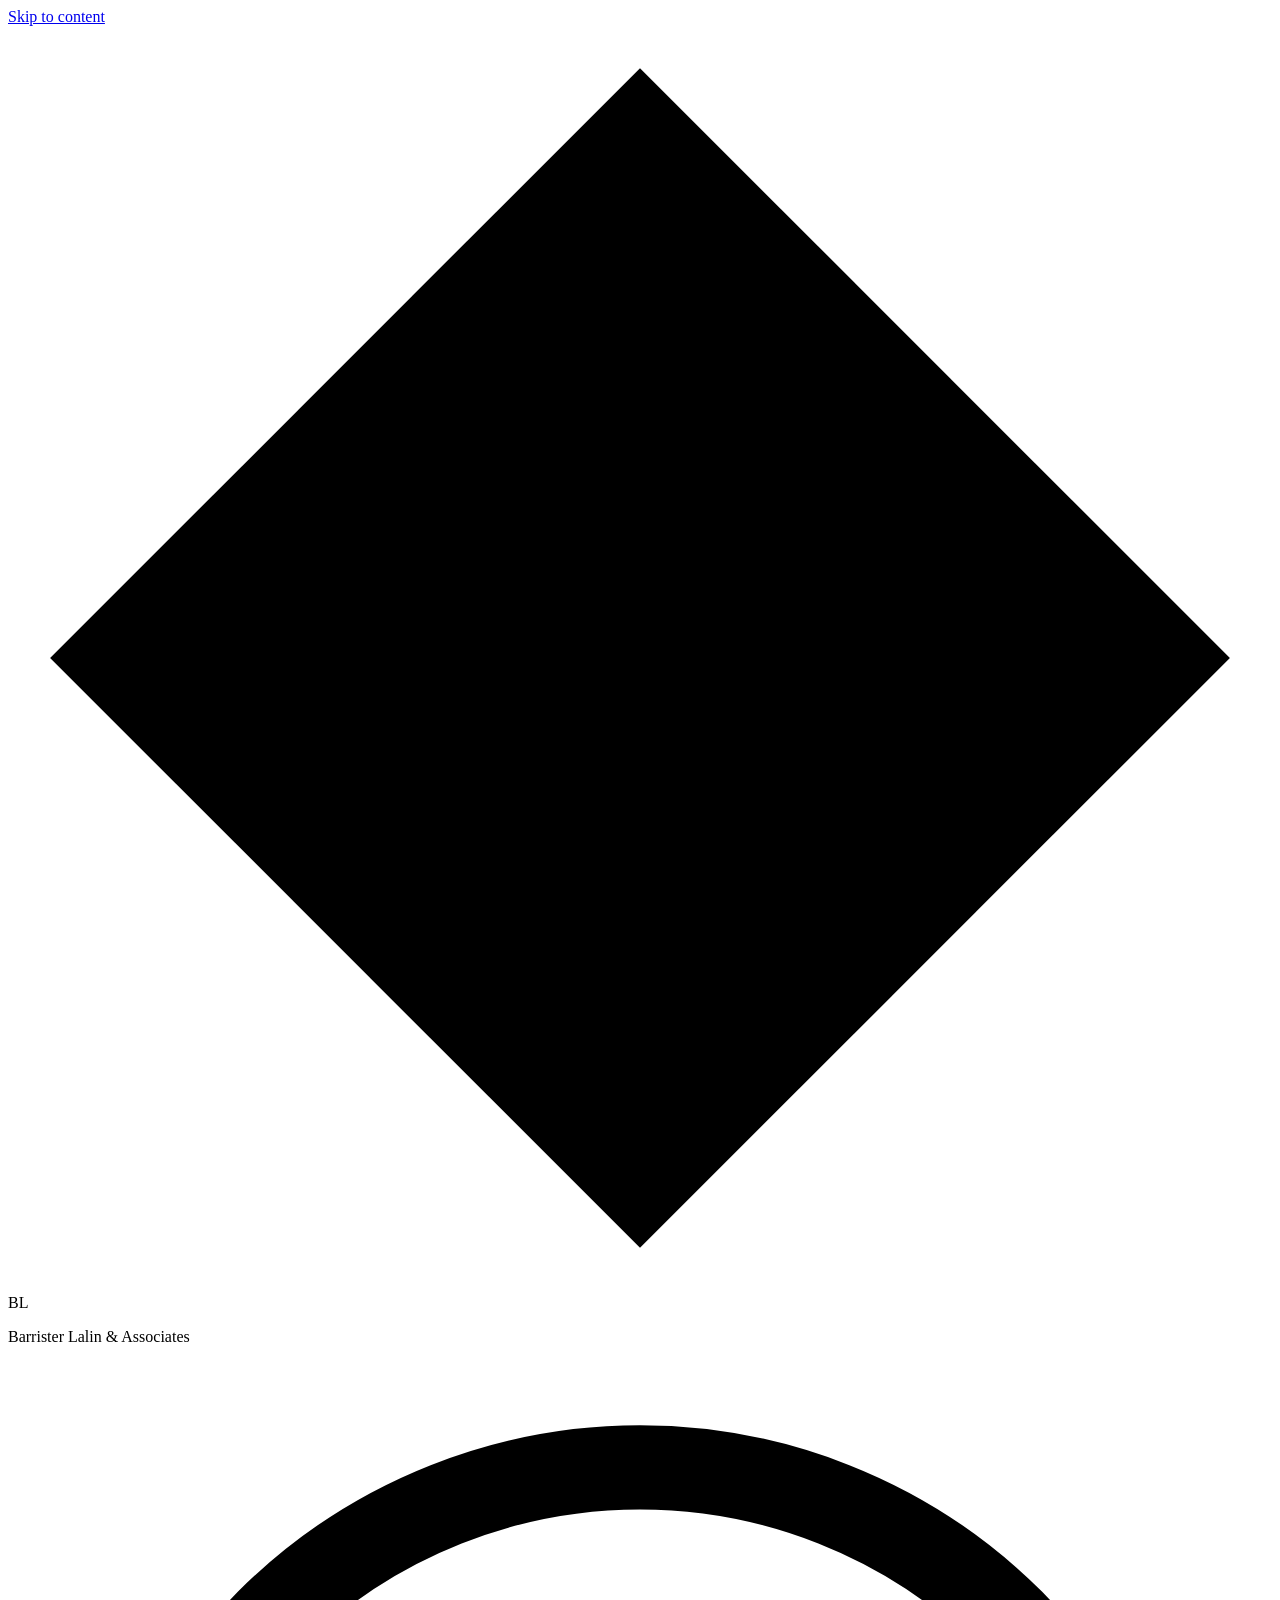
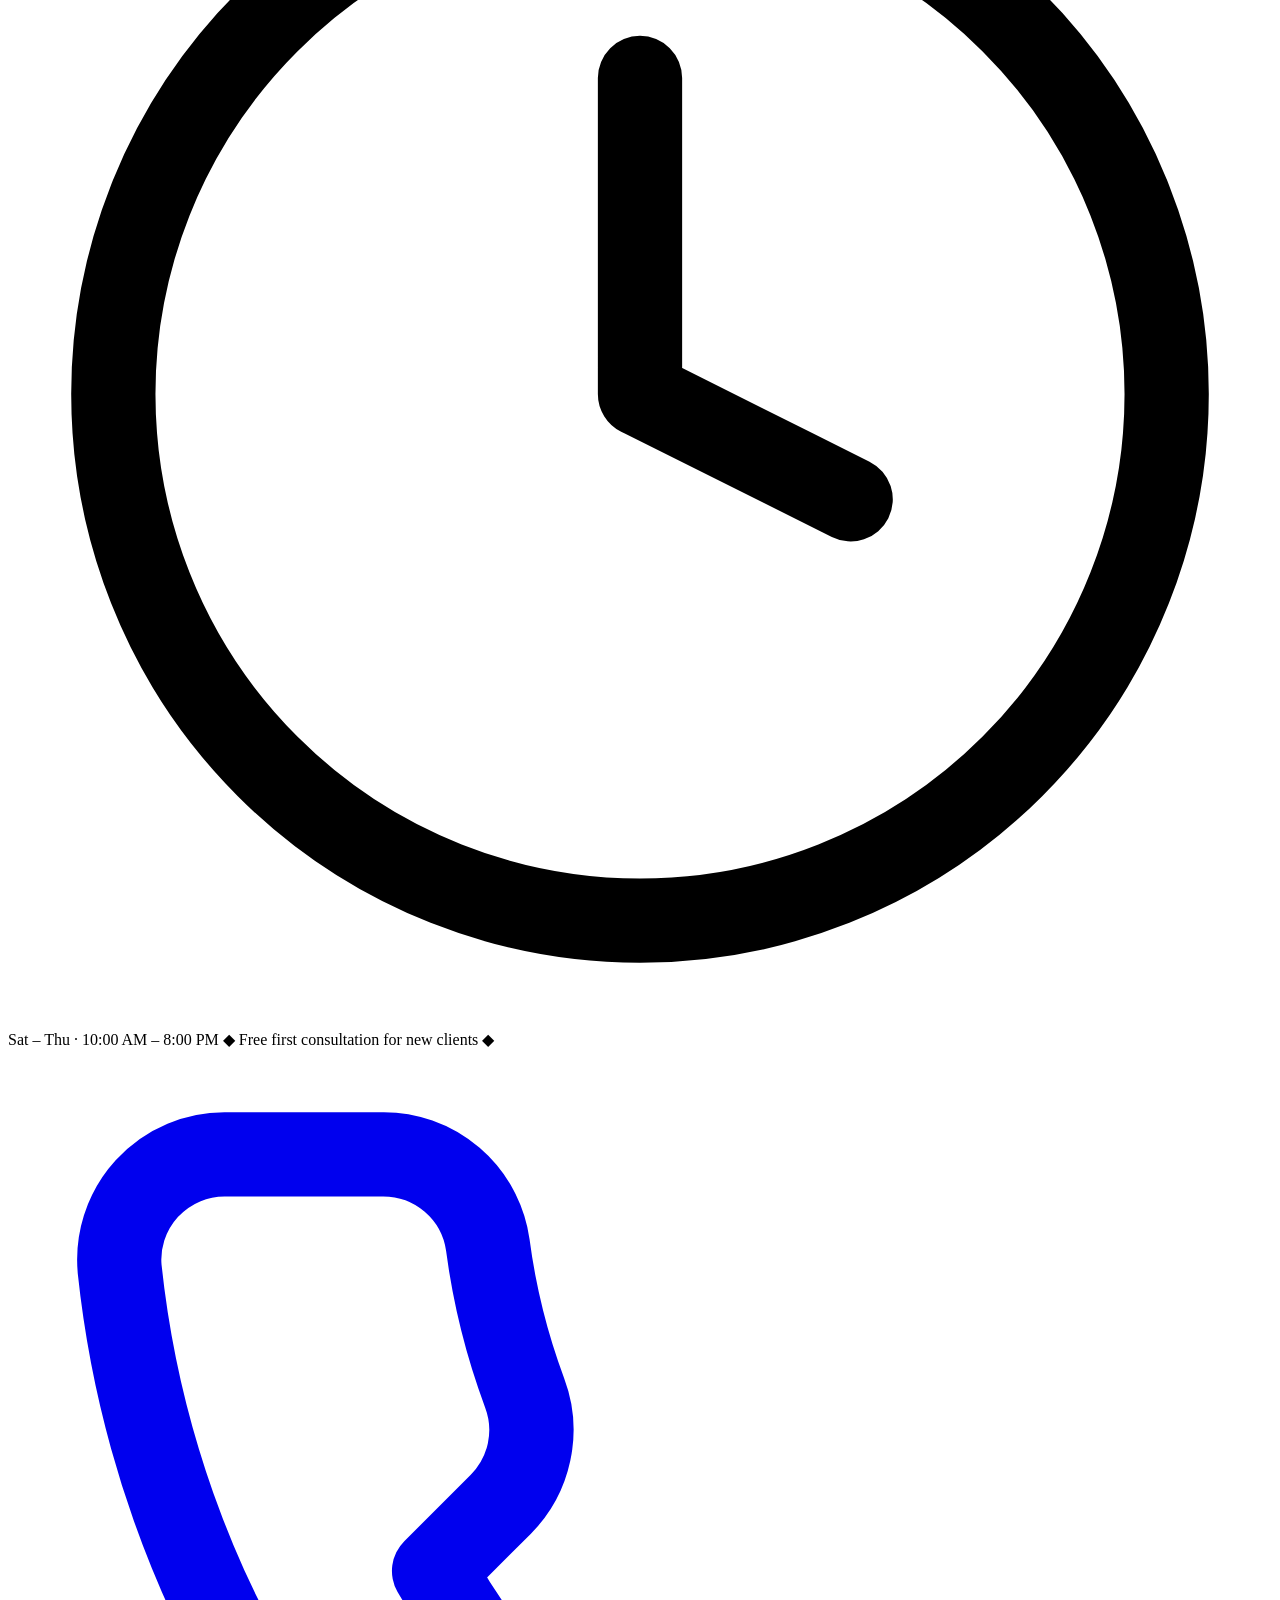
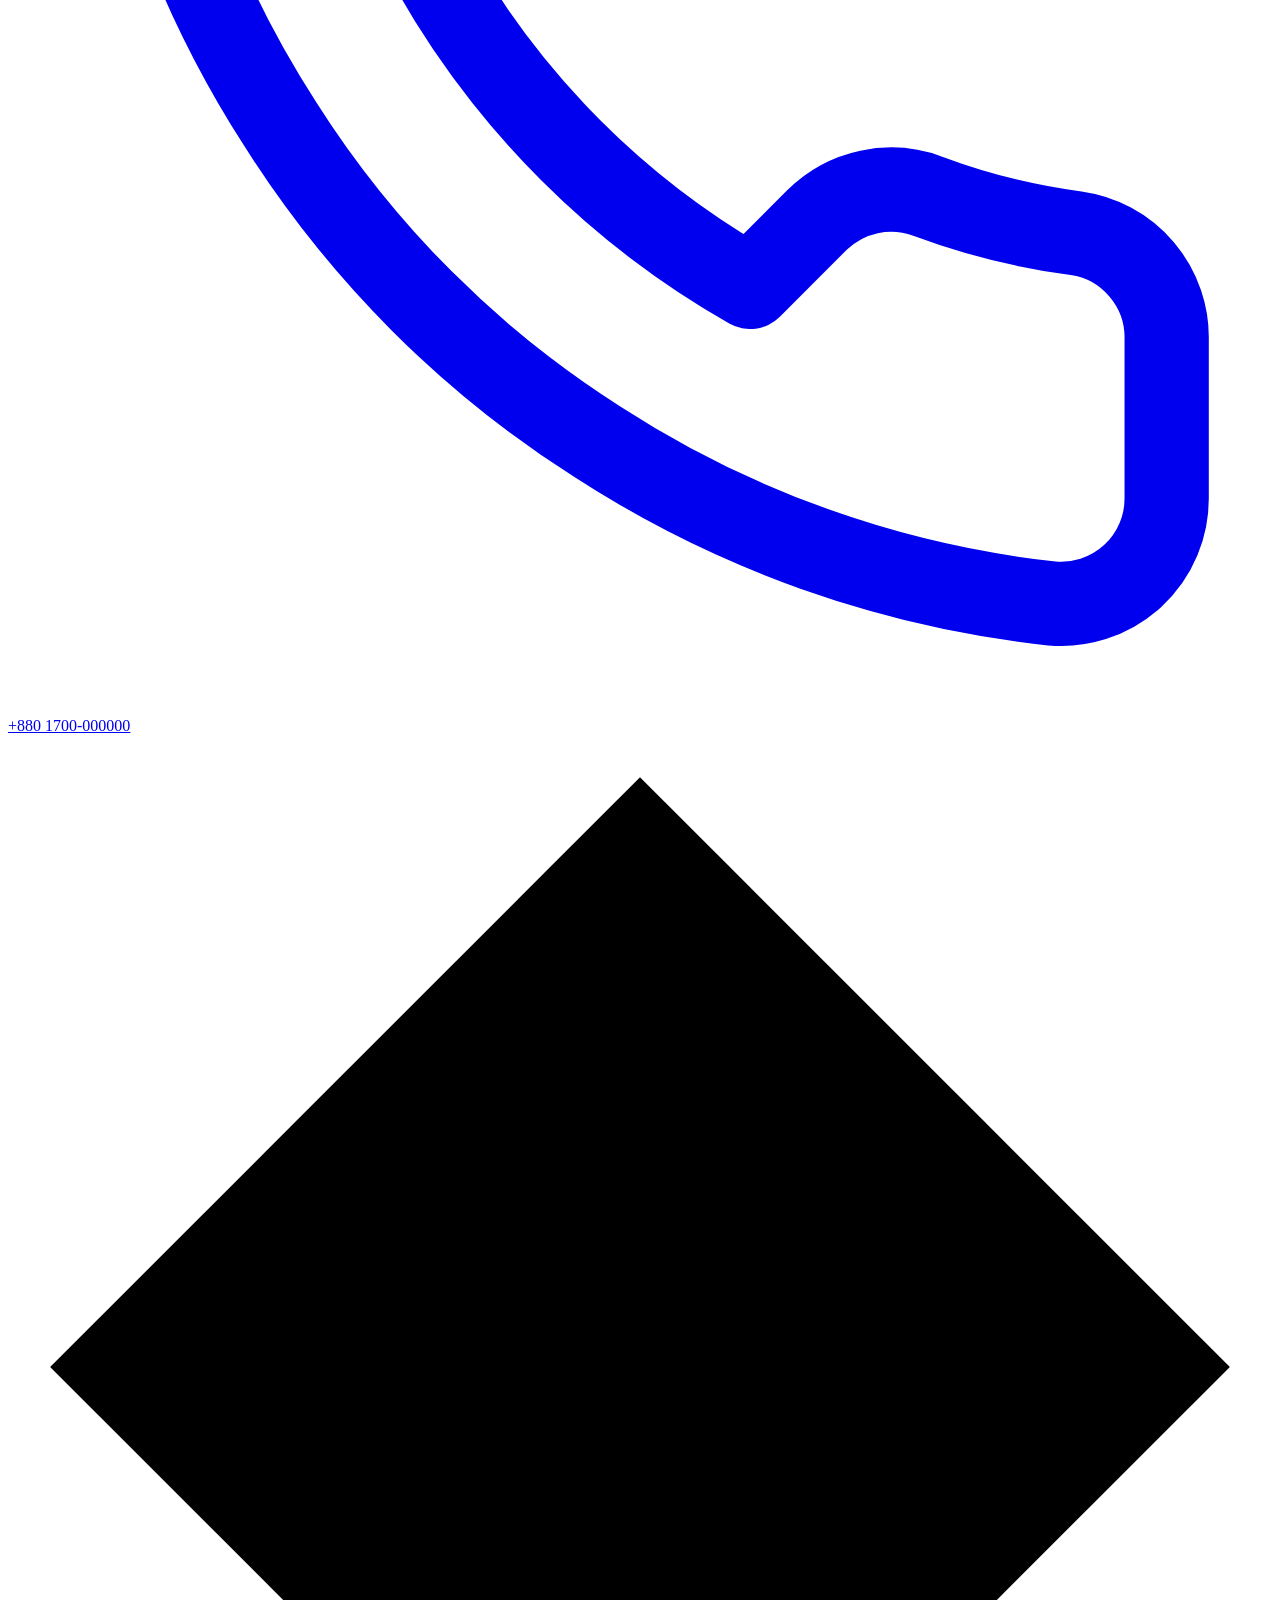
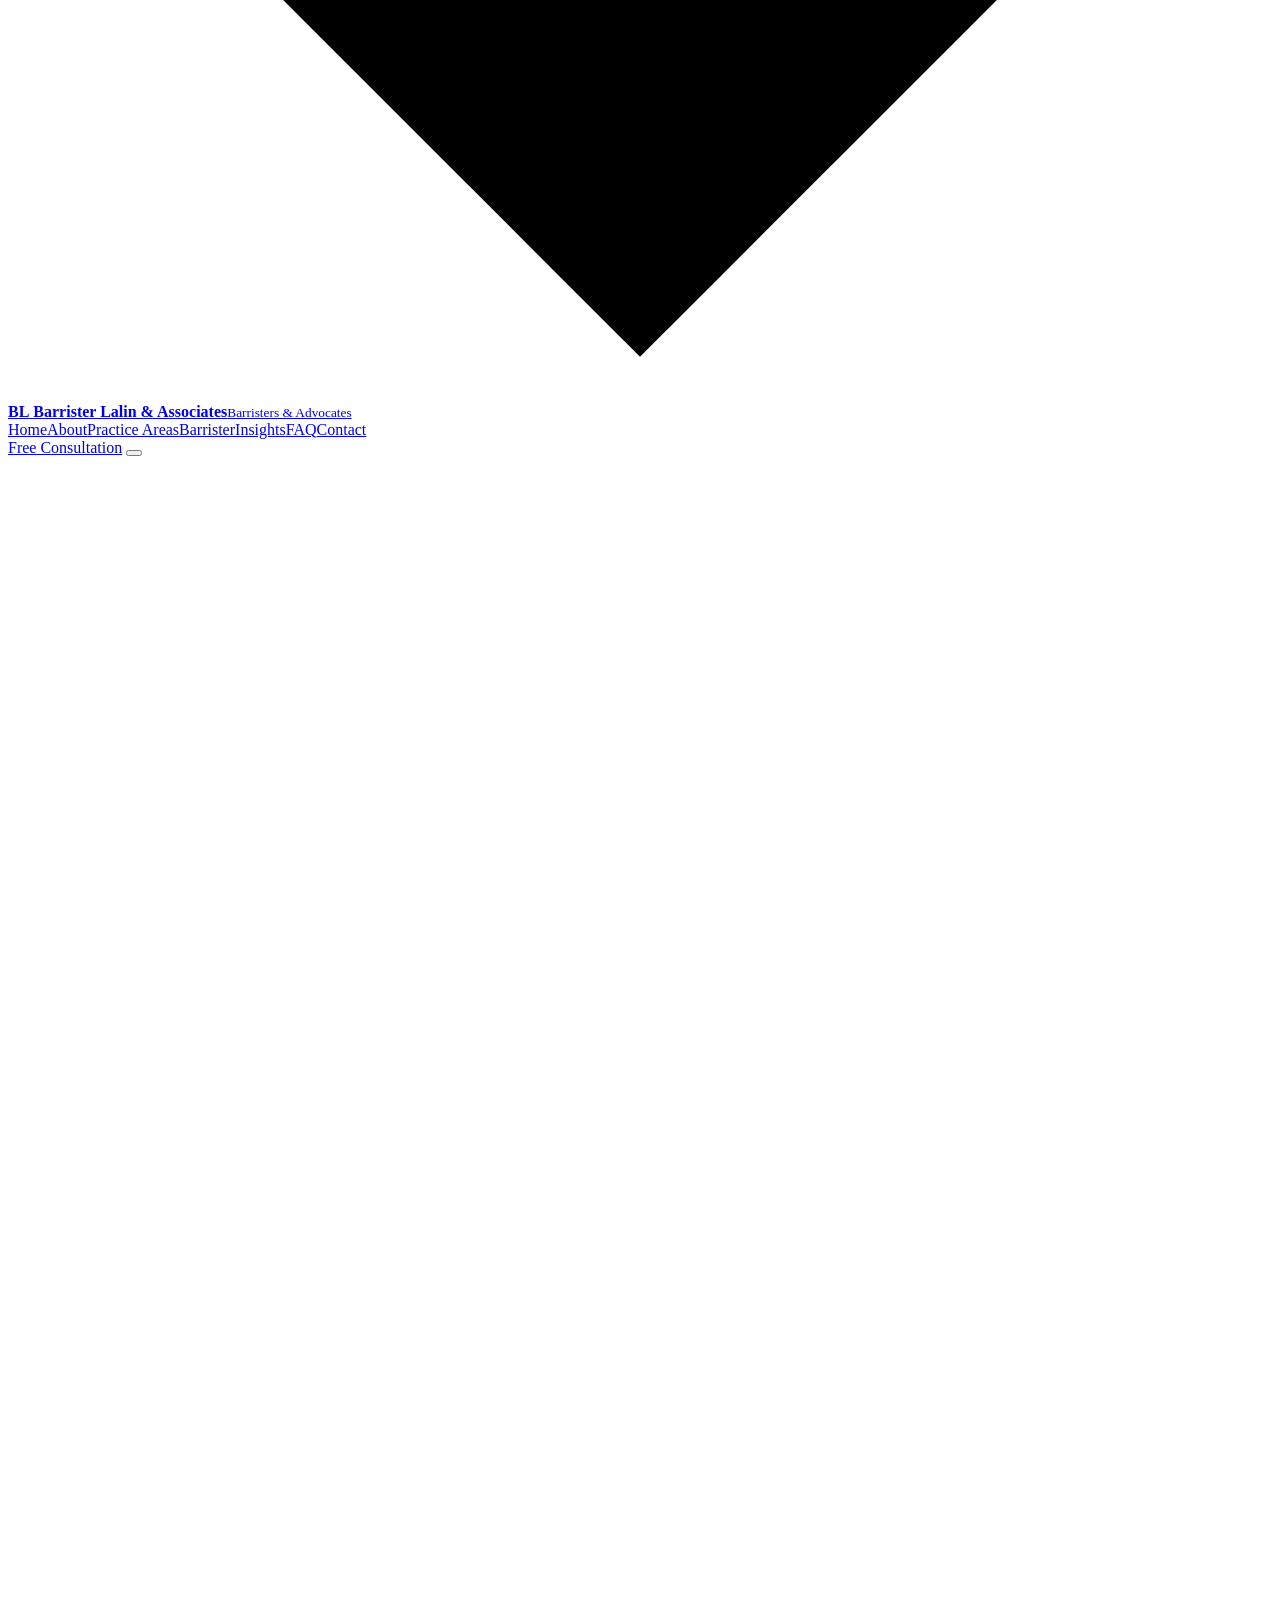
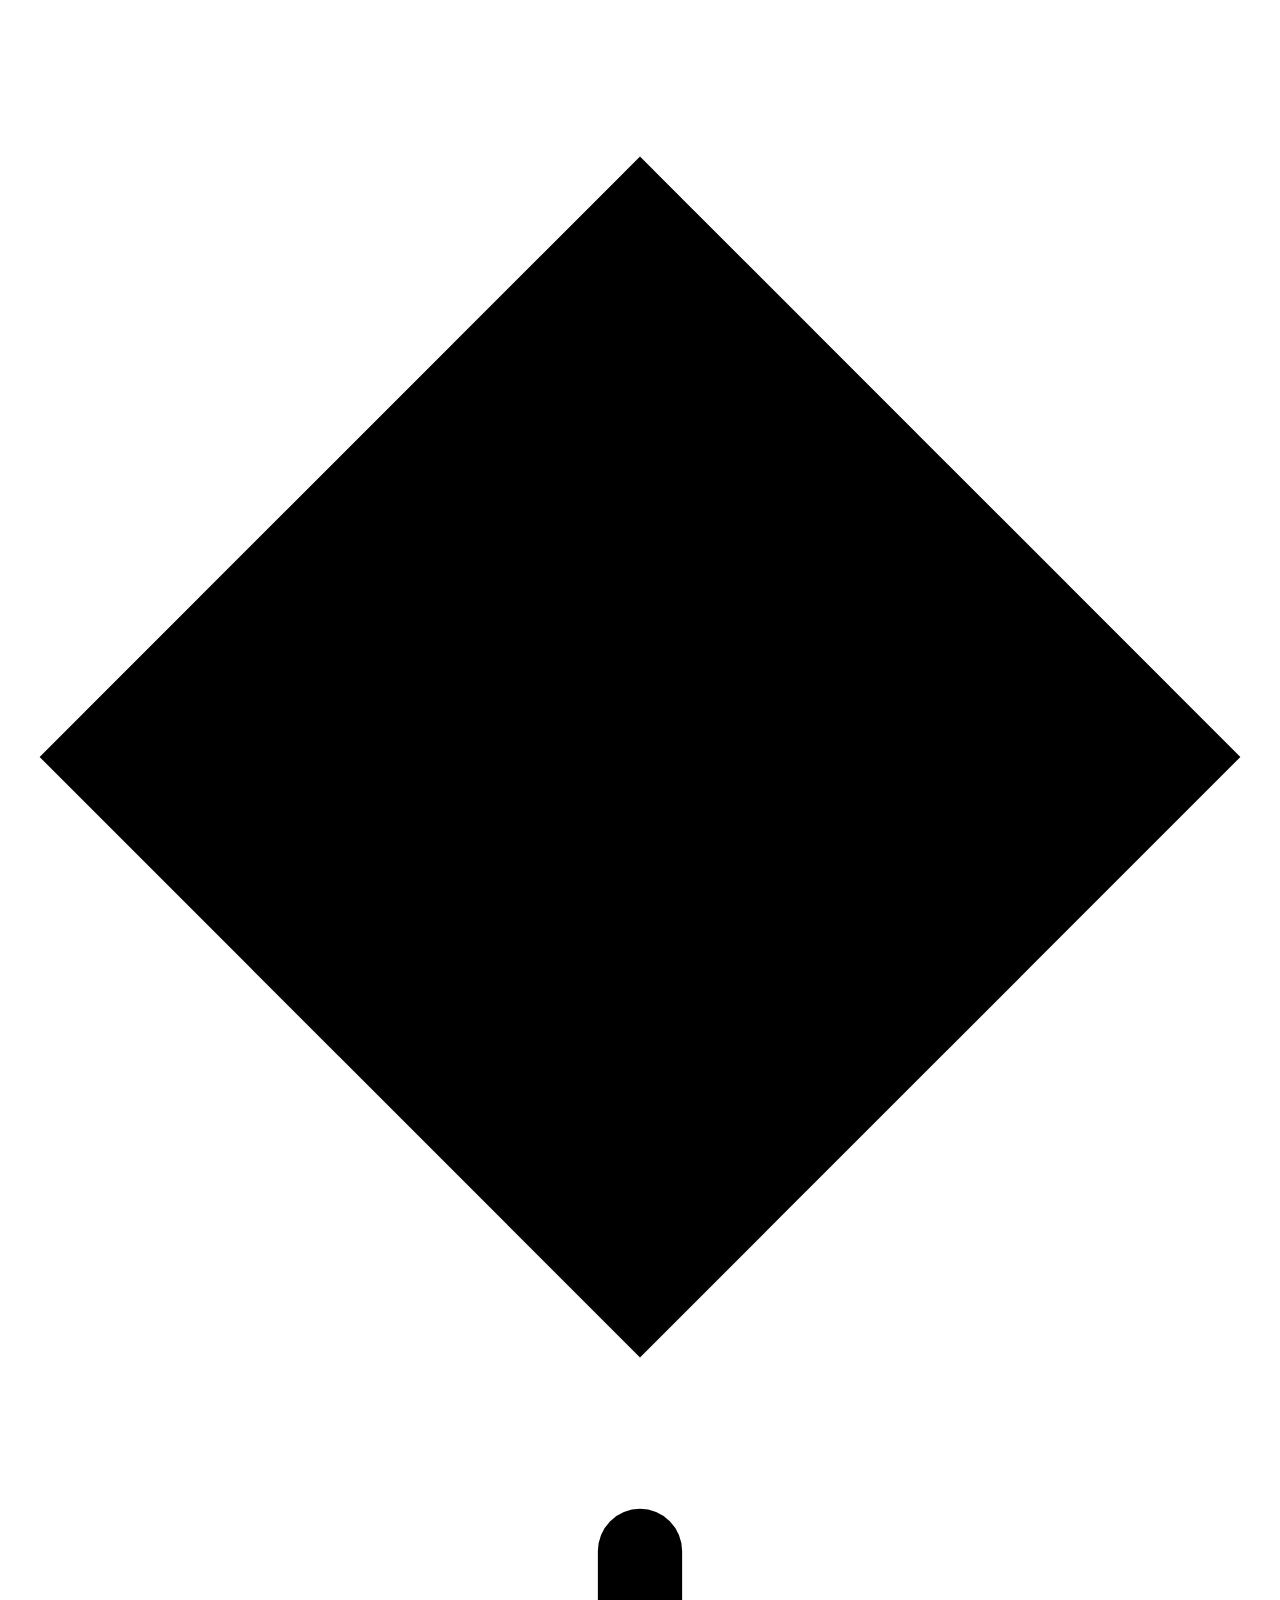
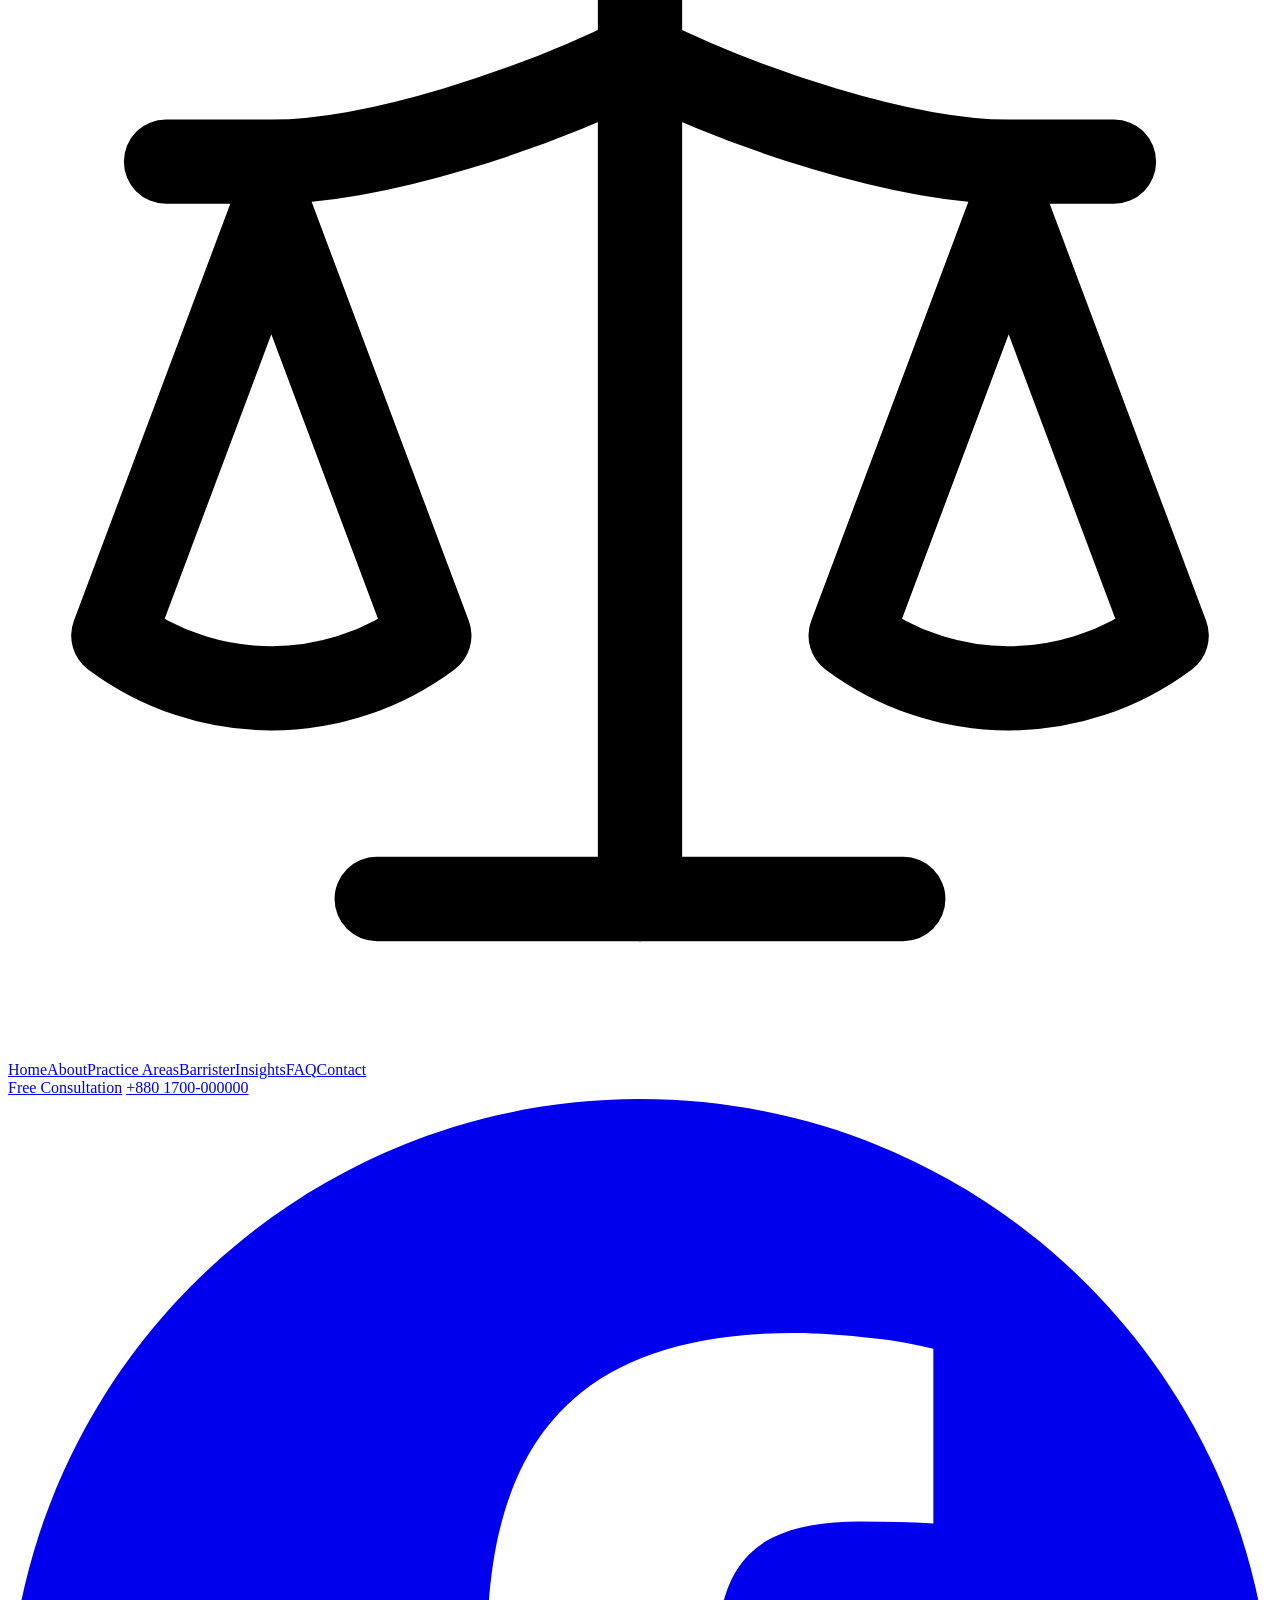
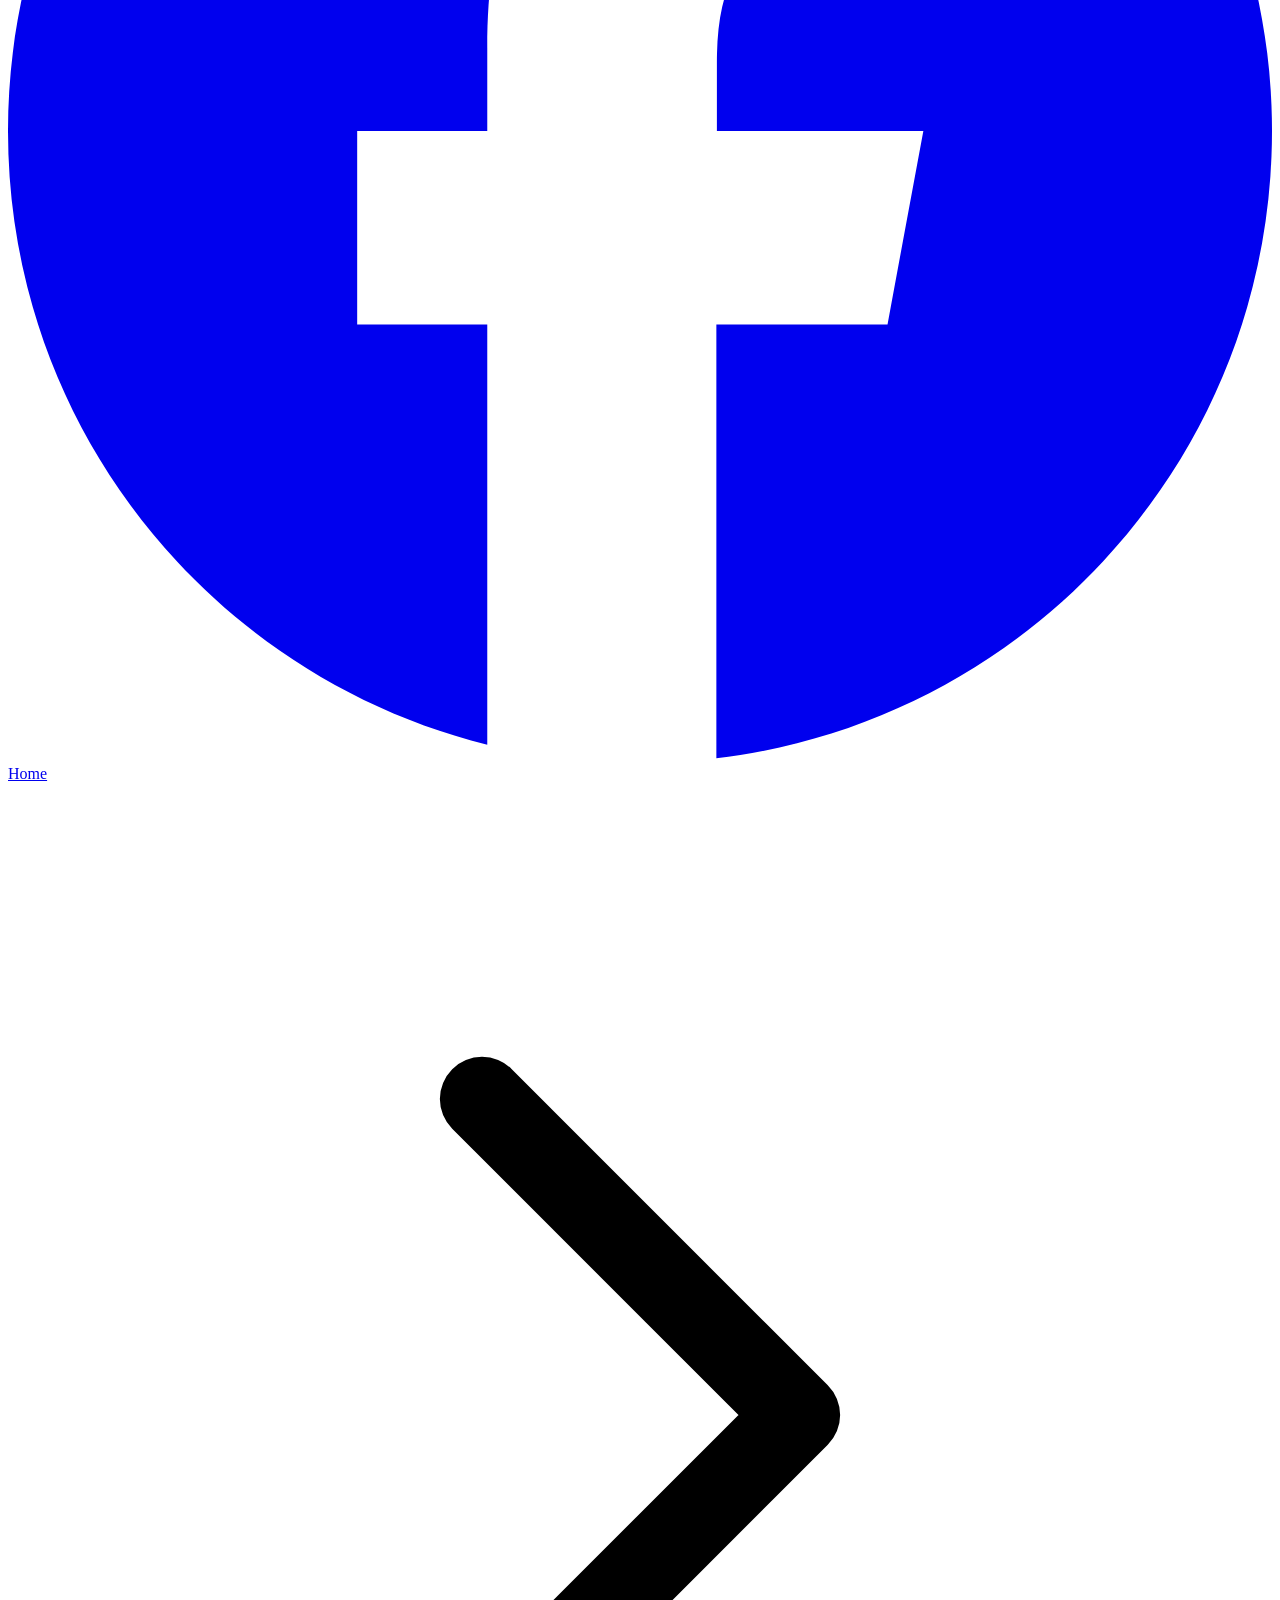
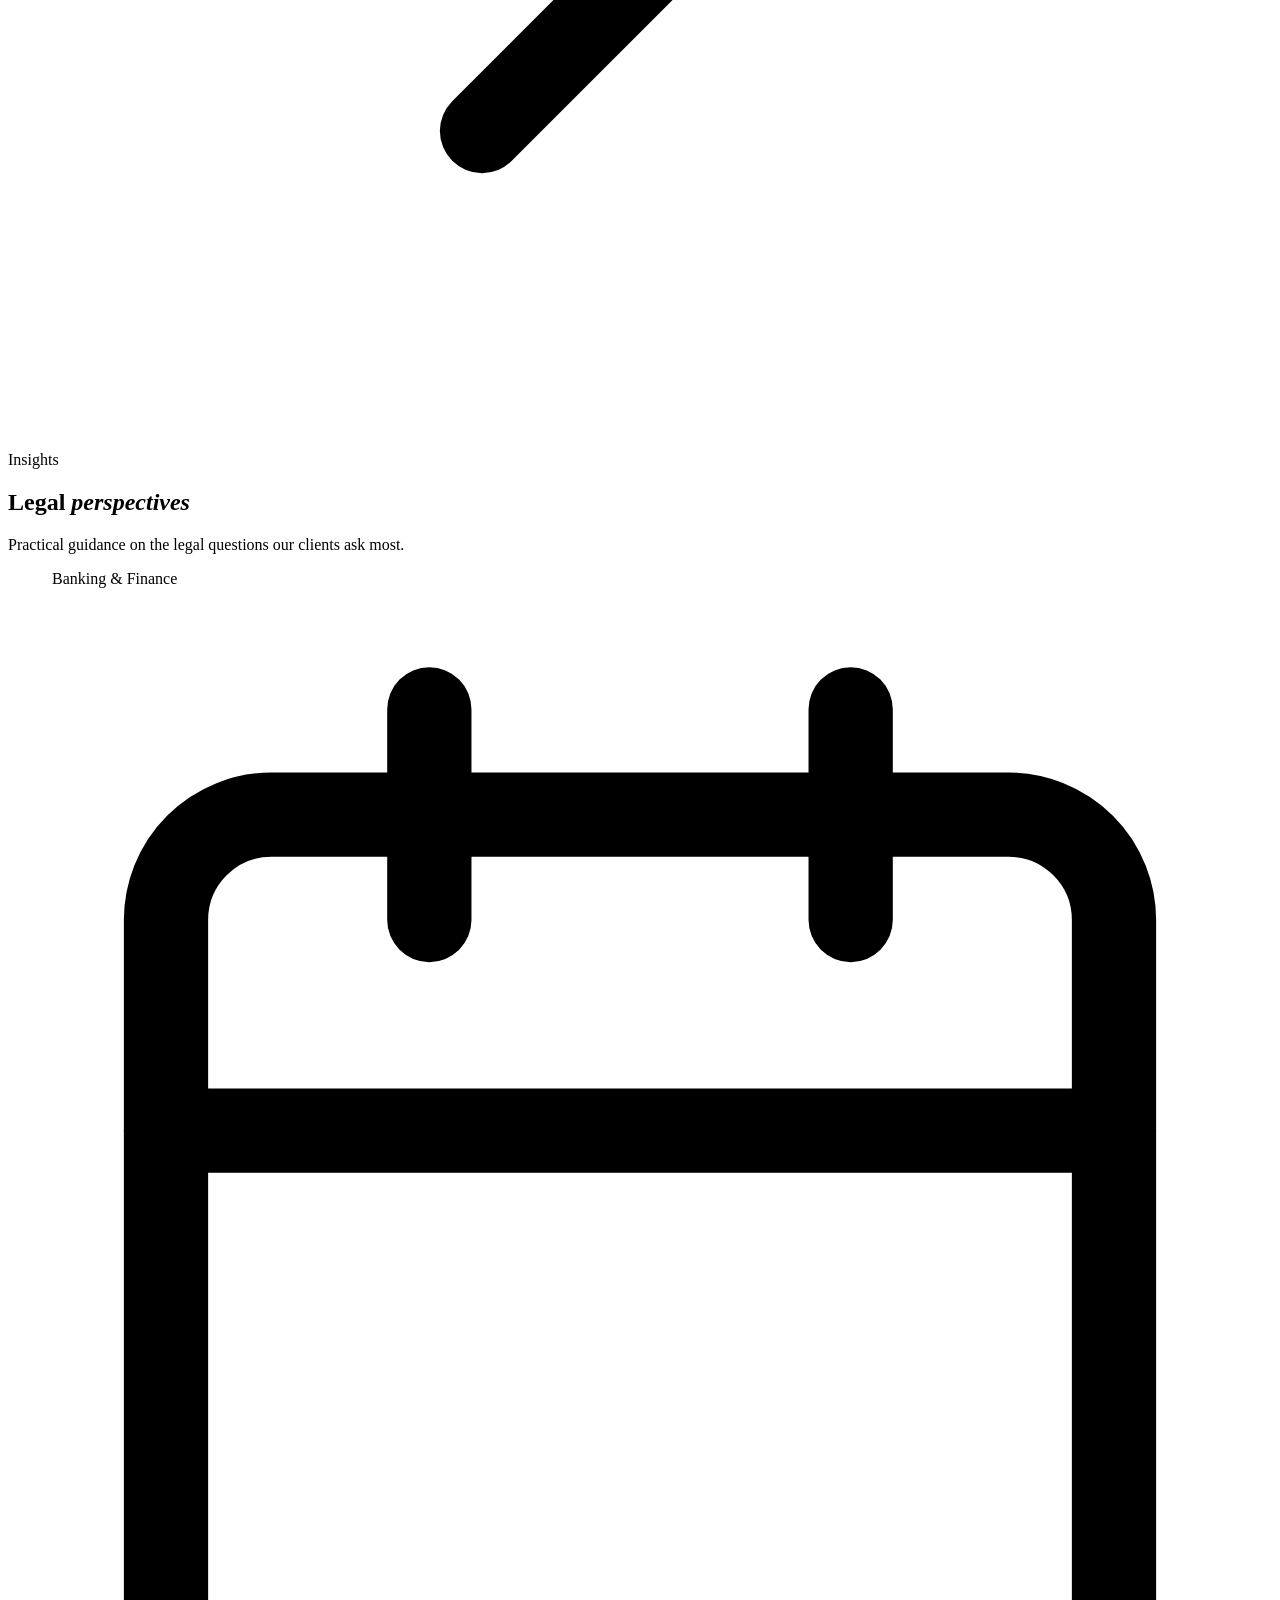
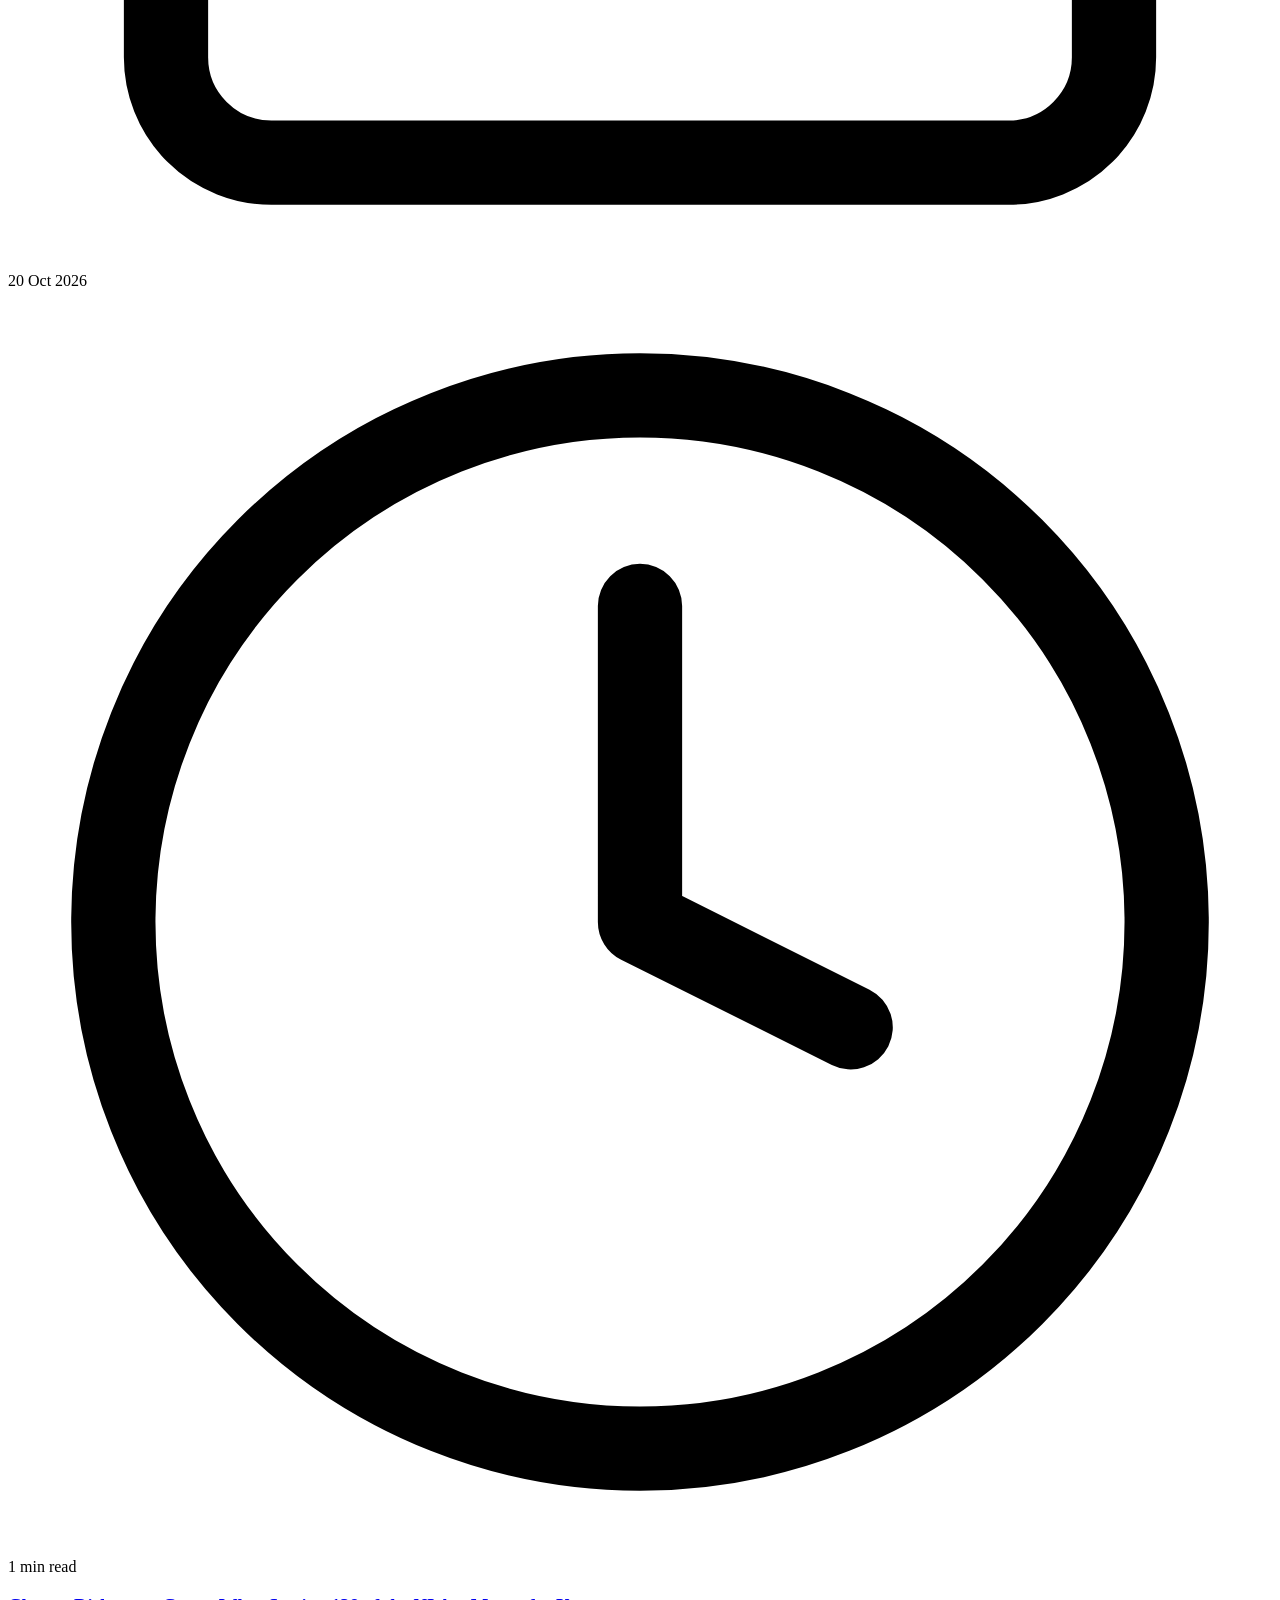
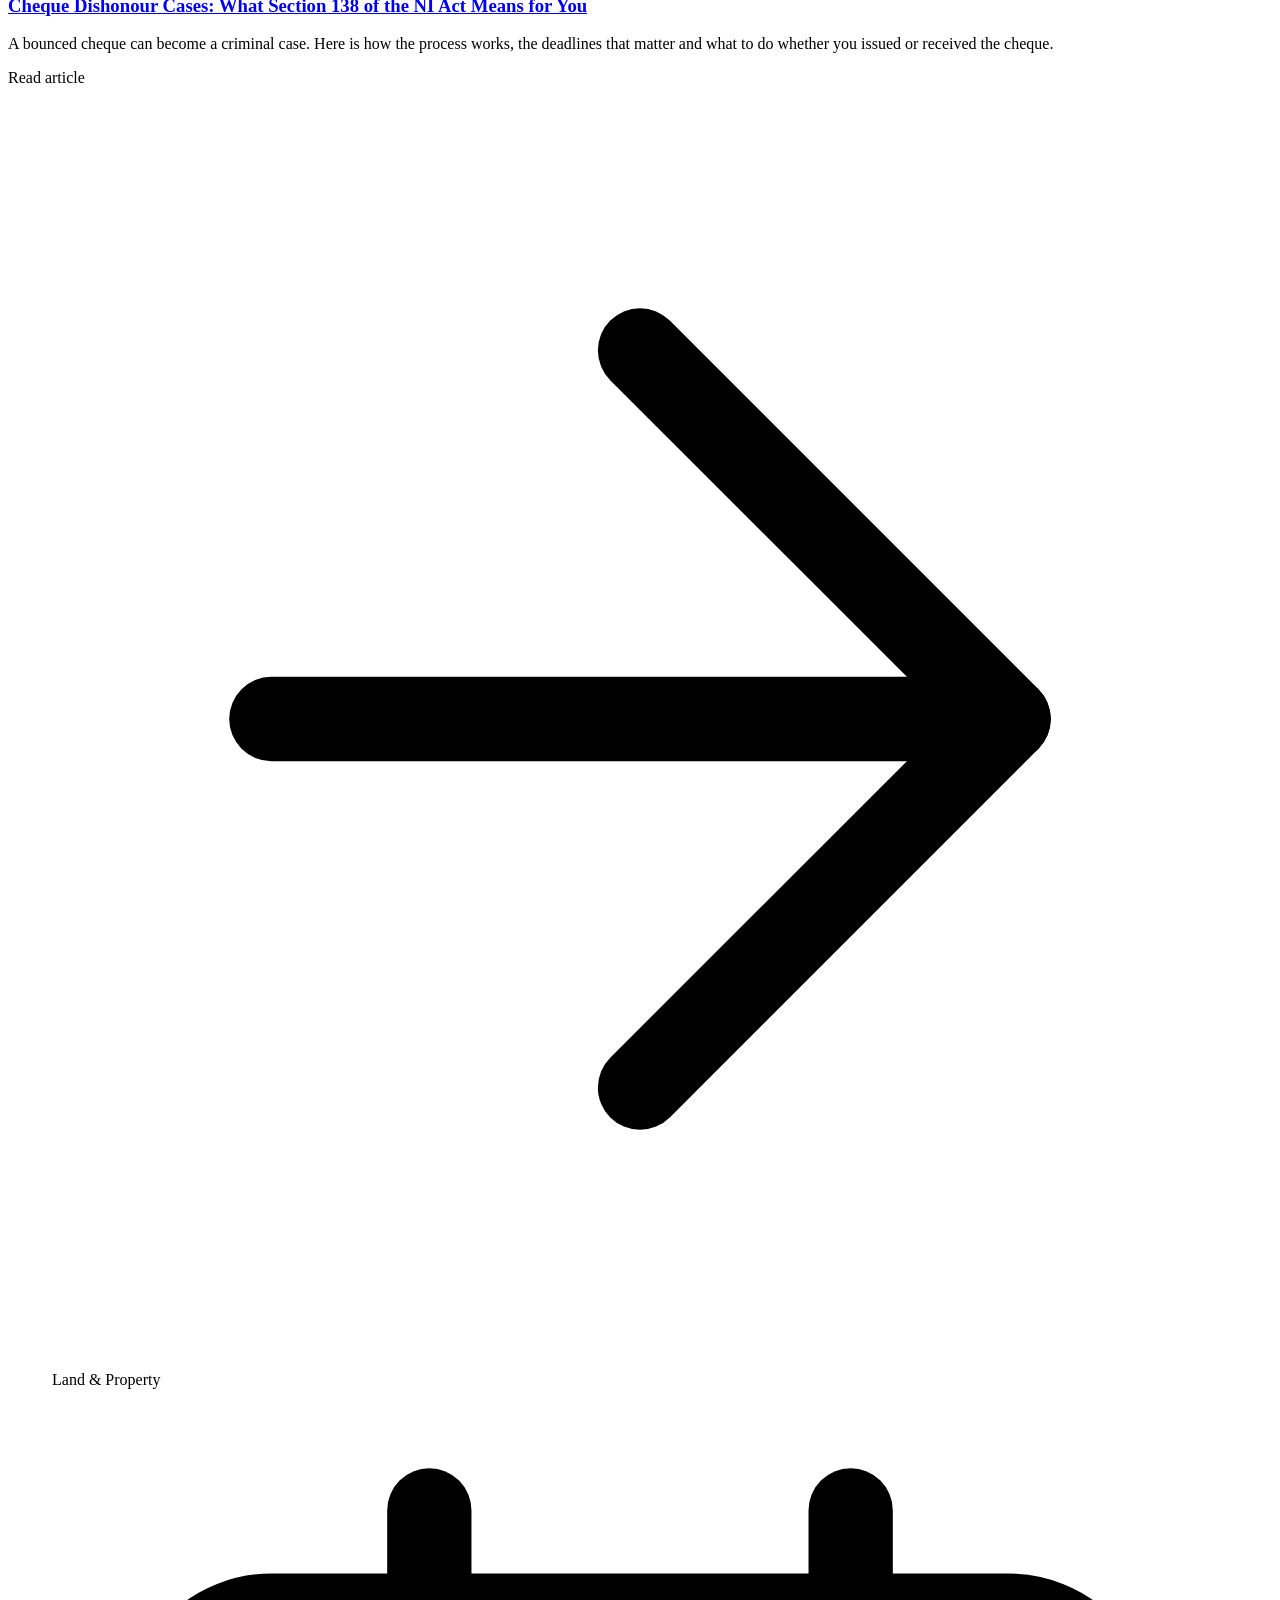
==== commit d365a727: "Correct firm name to Lalin Co-Authored-By: Claude Opus 5.5 <noreply@anthropic.com>" ====
--- a/articles/index.html
+++ b/articles/index.html
@@ -3,12 +3,12 @@
 <head>
 <meta charset="utf-8">
 <meta name="viewport" content="width=device-width, initial-scale=1, viewport-fit=cover">
-<title>Legal Insights | Barrister Lelin &amp; Associates</title>
+<title>Legal Insights | Barrister Lalin &amp; Associates</title>
 <meta name="description" content="Barristers and advocates in Dhaka for civil, criminal, family, corporate and property matters. Book a free, confidential consultation today.">
 <meta name="keywords" content="barrister Dhaka, law firm Bangladesh, advocate, lawyer, legal consultation"><link rel="canonical" href="https://shihab-abesh.github.io/law-firm-demo-3/articles">
 <meta property="og:type" content="website">
-<meta property="og:site_name" content="Barrister Lelin &amp; Associates">
-<meta property="og:title" content="Legal Insights | Barrister Lelin &amp; Associates">
+<meta property="og:site_name" content="Barrister Lalin &amp; Associates">
+<meta property="og:title" content="Legal Insights | Barrister Lalin &amp; Associates">
 <meta property="og:description" content="Barristers and advocates in Dhaka for civil, criminal, family, corporate and property matters. Book a free, confidential consultation today.">
 <meta property="og:url" content="https://shihab-abesh.github.io/law-firm-demo-3/articles">
 <meta property="og:image" content="https://shihab-abesh.github.io/law-firm-demo-3/uploads/demo/hero-justice.jpg"><meta name="twitter:image" content="https://shihab-abesh.github.io/law-firm-demo-3/uploads/demo/hero-justice.jpg"><meta name="twitter:card" content="summary_large_image">
@@ -25,7 +25,7 @@
 window.VISIT_KEY = 'visited:' + "\/law-firm-demo-3";
 try { if (sessionStorage.getItem(window.VISIT_KEY)) document.documentElement.classList.add('skip-preloader'); } catch (e) {}
 </script>
-<script type="application/ld+json">{"@context":"https://schema.org","@type":"LegalService","name":"Barrister Lelin & Associates","description":"Barristers and advocates in Dhaka for civil, criminal, family, corporate and property matters. Book a free, confidential consultation today.","url":"https://shihab-abesh.github.io/law-firm-demo-3/","telephone":"+880 1700-000000","email":"info@lelinassociates.com","image":"https://shihab-abesh.github.io/law-firm-demo-3/uploads/demo/hero-justice.jpg","address":{"@type":"PostalAddress","streetAddress":"Kakrail, Ramna, Dhaka 1000, Bangladesh","addressCountry":"BD"},"openingHours":"Sat – Thu · 10:00 AM – 8:00 PM","sameAs":["https://www.facebook.com/barristerrobiulandassociates/"]}</script>
+<script type="application/ld+json">{"@context":"https://schema.org","@type":"LegalService","name":"Barrister Lalin & Associates","description":"Barristers and advocates in Dhaka for civil, criminal, family, corporate and property matters. Book a free, confidential consultation today.","url":"https://shihab-abesh.github.io/law-firm-demo-3/","telephone":"+880 1700-000000","email":"info@lalinassociates.com","image":"https://shihab-abesh.github.io/law-firm-demo-3/uploads/demo/hero-justice.jpg","address":{"@type":"PostalAddress","streetAddress":"Kakrail, Ramna, Dhaka 1000, Bangladesh","addressCountry":"BD"},"openingHours":"Sat – Thu · 10:00 AM – 8:00 PM","sameAs":["https://www.facebook.com/barristerrobiulandassociates/"]}</script>
 </head>
 <body class="fx-grain fx-cursor fx-reveal fx-parallax  has-mobile-bar">
 <a class="skip-link" href="#main">Skip to content</a>
@@ -35,7 +35,7 @@
     <div class="pl-center">
         <svg class="pl-diamond" viewBox="0 0 120 120"><path d="M60 4 116 60 60 116 4 60Z"/><path d="M60 16 104 60 60 104 16 60Z"/></svg>
         <span class="pl-mono">BL</span>
-        <p class="pl-name">Barrister Lelin &amp; Associates</p>
+        <p class="pl-name">Barrister Lalin &amp; Associates</p>
     </div>
 </div>
 
@@ -49,9 +49,9 @@
         </div>
     </div>
         <div class="container hd-bar">
-        <a class="hd-brand" href="/law-firm-demo-3/" aria-label="Barrister Lelin &amp; Associates — home">
+        <a class="hd-brand" href="/law-firm-demo-3/" aria-label="Barrister Lalin &amp; Associates — home">
                             <span class="hd-mono"><svg viewBox="0 0 120 120" aria-hidden="true"><path d="M60 4 116 60 60 116 4 60Z"/></svg><b>BL</b></span>
-                <span class="hd-name"><strong>Barrister Lelin &amp; Associates</strong><small>Barristers &amp; Advocates</small></span>
+                <span class="hd-name"><strong>Barrister Lalin &amp; Associates</strong><small>Barristers &amp; Advocates</small></span>
                     </a>
         <nav class="hd-nav" aria-label="Main">
             <a href="/law-firm-demo-3/#home">Home</a><a href="/law-firm-demo-3/#about">About</a><a href="/law-firm-demo-3/#practice">Practice Areas</a><a href="/law-firm-demo-3/#barrister">Barrister</a><a href="/law-firm-demo-3/#insights">Insights</a><a href="/law-firm-demo-3/#faq">FAQ</a><a href="/law-firm-demo-3/#contact">Contact</a>        </nav>
@@ -289,7 +289,7 @@
         <span class="emblem ft-emblem" aria-hidden="true">
     <svg viewBox="0 0 120 120"><path d="M60 3 117 60 60 117 3 60Z"/><path d="M60 14 106 60 60 106 14 60Z"/></svg>
     <svg class="ico" viewBox="0 0 24 24" fill="none" stroke="currentColor" stroke-width="1.6" stroke-linecap="round" stroke-linejoin="round" aria-hidden="true" focusable="false"><path d="m16 16 3-8 3 8c-.87.65-1.92 1-3 1s-2.13-.35-3-1Z"/><path d="m2 16 3-8 3 8c-.87.65-1.92 1-3 1s-2.13-.35-3-1Z"/><path d="M7 21h10"/><path d="M12 3v18"/><path d="M3 7h2c2 0 5-1 7-2 2 1 5 2 7 2h2"/></svg></span>
-        <p class="ft-name">Barrister Lelin &amp; Associates</p>
+        <p class="ft-name">Barrister Lalin &amp; Associates</p>
         <p class="ft-tag">Barristers &amp; Advocates</p>
         <span class="deco-rule ft-rule" aria-hidden="true"><i></i><b></b><i></i></span>        <p class="ft-about">A Dhaka chamber of barristers and advocates providing principled, results-driven counsel to individuals, families and businesses.</p>
         <nav class="ft-nav" aria-label="Footer">
@@ -300,14 +300,14 @@
         
         <div class="ft-plaques">
             <div><span>Get in Touch</span><p>Kakrail, Ramna<br />
-Dhaka 1000, Bangladesh</p></div>            <div><span>Telephone & Email</span><p><a href="tel:+8801700000000">+880 1700-000000</a><br><a href="mailto:info@lelinassociates.com">info@lelinassociates.com</a></p></div>            <div><span>Chamber Hours</span><p>Sat – Thu · 10:00 AM – 8:00 PM</p></div>        </div>
+Dhaka 1000, Bangladesh</p></div>            <div><span>Telephone & Email</span><p><a href="tel:+8801700000000">+880 1700-000000</a><br><a href="mailto:info@lalinassociates.com">info@lalinassociates.com</a></p></div>            <div><span>Chamber Hours</span><p>Sat – Thu · 10:00 AM – 8:00 PM</p></div>        </div>
         <div class="socials">
             <a href="https://www.facebook.com/barristerrobiulandassociates/" target="_blank" rel="noopener noreferrer" aria-label="Facebook"><svg class="ico" viewBox="0 0 24 24" fill="none" stroke="currentColor" stroke-width="1.6" stroke-linecap="round" stroke-linejoin="round" aria-hidden="true" focusable="false"><path fill="currentColor" stroke="none" d="M9.1 23.69v-7.98H6.63v-3.67H9.1v-1.58c0-4.09 1.85-5.98 5.86-5.98.4 0 .96.04 1.47.1.39.04.78.11 1.14.2v3.32a8.6 8.6 0 0 0-.65-.03 26.8 26.8 0 0 0-.73-.01c-.71 0-1.26.1-1.68.31a1.69 1.69 0 0 0-.68.62c-.26.42-.37 1-.37 1.75v1.3h3.92l-.39 2.1-.29 1.57h-3.25v8.24C19.4 23.24 24 18.18 24 12.04c0-6.63-5.37-12-12-12S0 5.41 0 12.04c0 5.63 3.87 10.35 9.1 11.65Z"/></svg></a>
     </div>
     </div>
     <div class="ft-bottom">
         <div class="container">
-            <p>© 2026 Barrister Lelin &amp; Associates. All rights reserved.</p>
+            <p>© 2026 Barrister Lalin &amp; Associates. All rights reserved.</p>
             <p class="ft-legal"><a href="/law-firm-demo-3/privacy">Privacy Policy</a><a href="/law-firm-demo-3/terms">Terms of Use</a></p>
             <p class="ft-disclaimer">The information on this website is general information only and is not legal advice. Contacting us does not by itself create a lawyer–client relationship.</p>        </div>
     </div>
